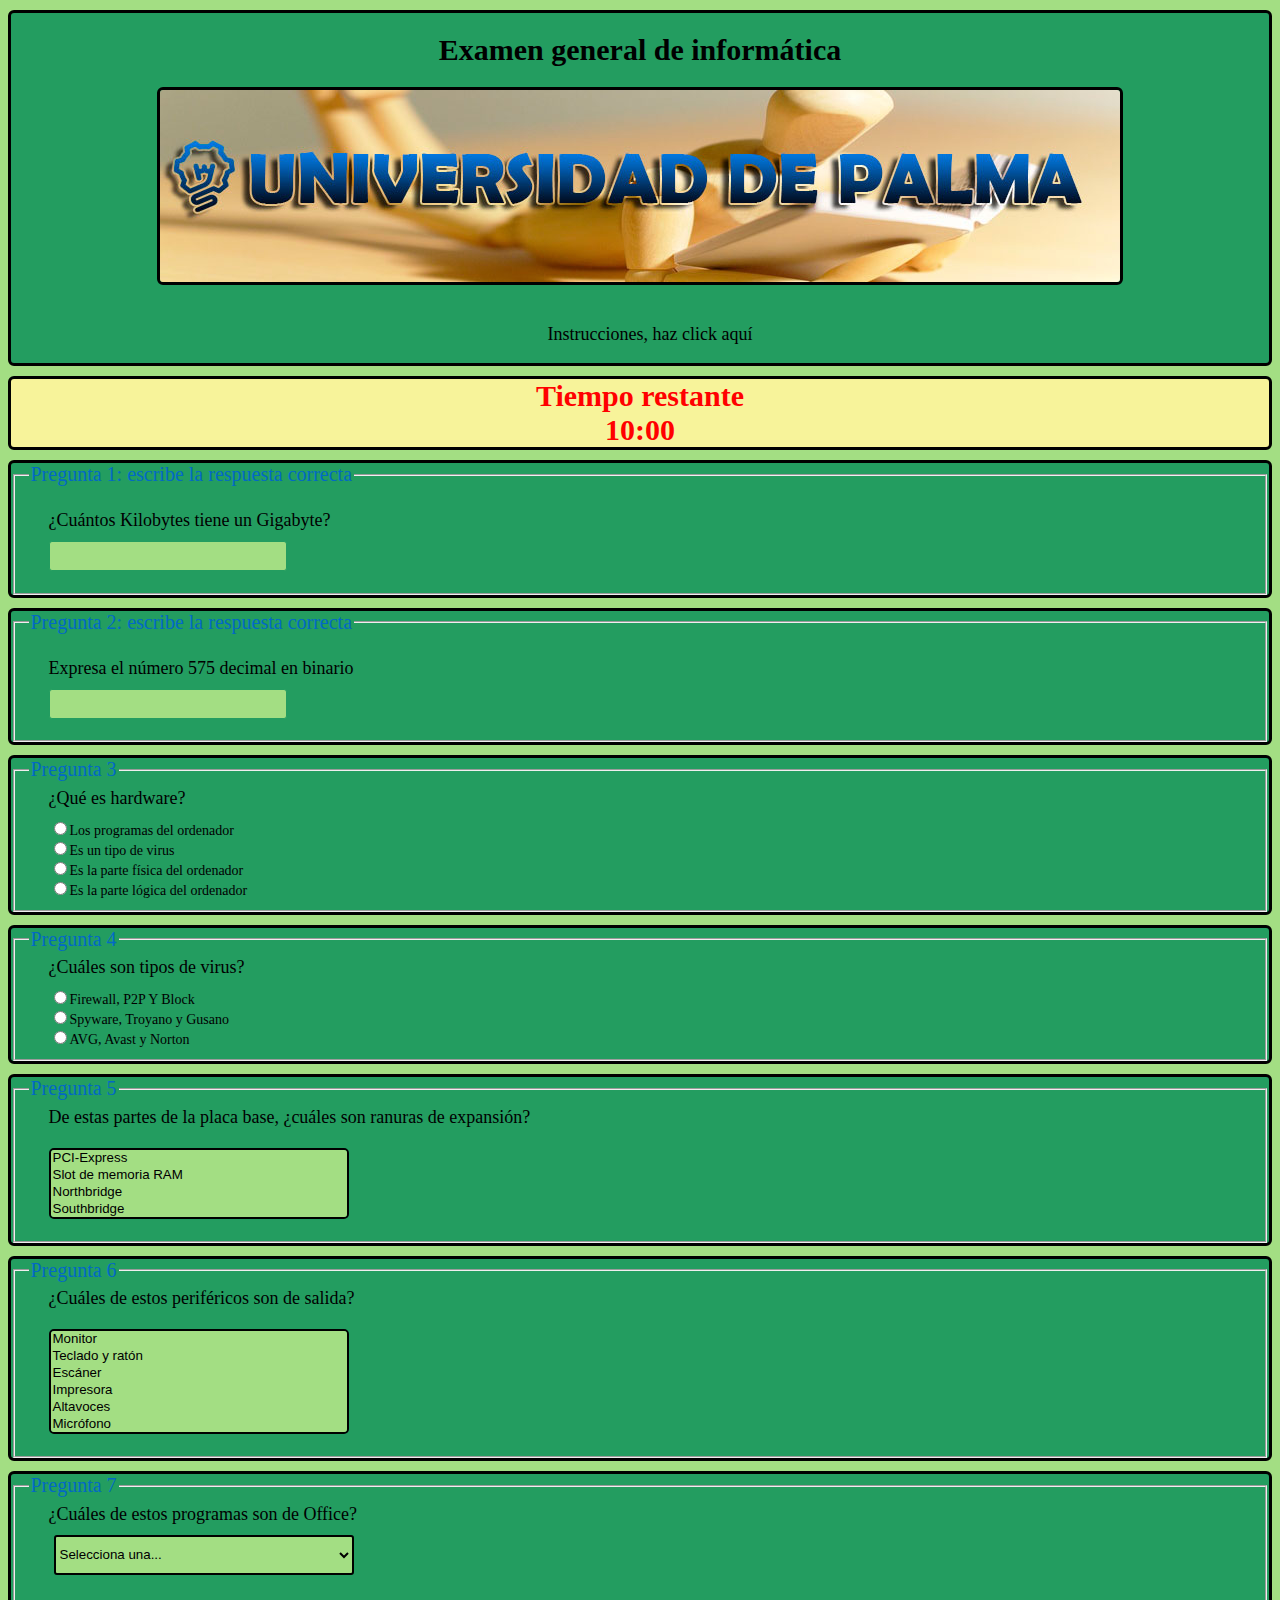
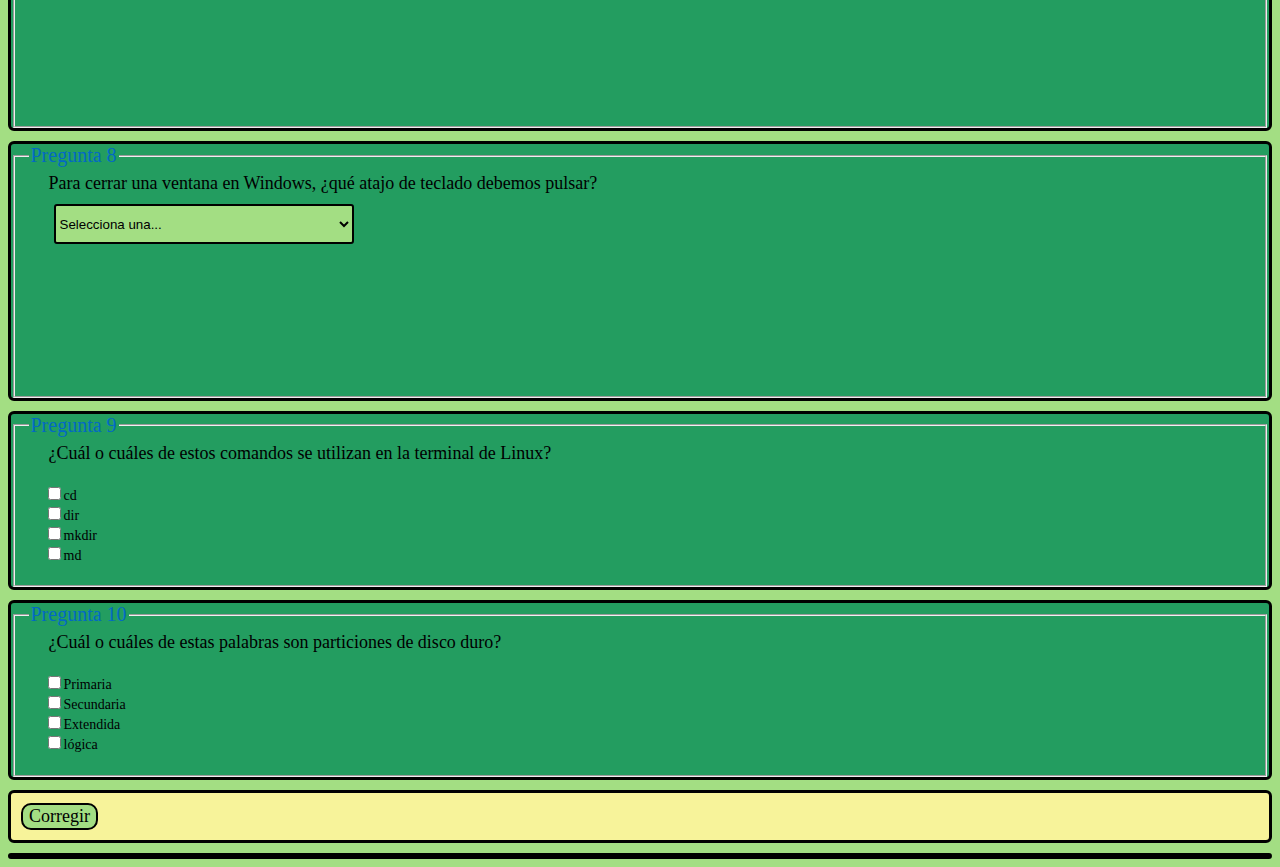
==== examen.html @ b03aeaf6 "Add files via upload" ====
<!doctype html>
<html>
<head>
	<title>Examen de informática</title>
    <link rel='stylesheet' media='screen and (min-width: 651px)' href='css/d.css'>
    <link rel='stylesheet' media='screen and (max-width: 650px)' href='css/m.css'>
	<link rel="icon" type="image/png" href="img/favicon.png" />
    <script src="js/code.js"></script>
    <meta charset="utf-8">
	<meta name="viewport" content="width=device-width, initial-scale=1.0" />
	<meta name="description" content="Examen de informática de la universidad de Palma">
</head>
<body>
	<!--Cabecera-->
	<div class="cabecera">
    	<h1>Examen general de informática</h1>
    	<img class="banner" src="img/banner.jpg" alt="Logo de la universidad de Palma"><br>
    	<div class="popupdiv">
    		<div class="popup" onclick="myFunction()"><p class="instrucciones">Instrucciones, haz click aquí</p>
			<div class="popuptexto" id="myPopup">
        	<p>En este examen se pondrán a prueba tus conocimientos generales de informática.<br>
       		   Cada pregunta respondida correctamente vale 1 punto, haciendo un total de 10 puntos.<br>
               ¡Suerte!<br>
               haz click en esta ventana para cerrarla
            </p>
        	</div>
			</div>
    	</div>
    </div>
    </div>
    <div class="temporizador">
			<label><b>Tiempo restante</b> </label>
			<br>
			<label id = "tiempo"><b>10:00</b></label>
        </div>
    		<!--Formulario del examen-->
			<div id="formulario">
				<form id="myForm">
                
			<!-- PREGUNTA 1 -->
           		<div class="preguntastext">
        		<fieldset>
                <legend class="leyenda">Pregunta 1: escribe la respuesta correcta</legend>
				<p id="pregunta1" class="pregunta"></p>
				<input type="text" name="respuesta_text1" id="respuesta_text1" class="bloquetexto">
                </fieldset>
             </div>
             
			<!-- PREGUNTA 2 -->
            <div class="preguntastext">
        		<fieldset>
                <legend class="leyenda">Pregunta 2: escribe la respuesta correcta</legend>
				<p id="pregunta2" class="pregunta"></p>
				<input type="text" name="respuesta_text2" id="respuesta_text2" class="bloquetexto">
                </fieldset>
             </div>
             
            <!-- PREGUNTA 3 -->	
            <div class="preguntastext">
            	<fieldset>
            	<legend class="leyenda">Pregunta 3</legend>
				<div id="pregunta3" class="pregunta"></div>
				<div id="radioDiv1" class="radiopcion"></div>
                </fieldset>
            </div>
			
            <!-- PREGUNTA 4 -->
            <div class="preguntastext">
            	<fieldset>
            	<legend class="leyenda">Pregunta 4</legend>
				<div id="pregunta4" class="pregunta"></div>
				<div id="radioDiv2" class="radiopcion"></div>
				</fieldset>
            </div>
            
            <!-- PREGUNTA 5 -->
			<div class="preguntastext">
            	<fieldset>
            	<legend class="leyenda">Pregunta 5</legend>
				<div id="pregunta5" class="pregunta"></div>
				<select multiple id="multiple1" class="smultiple1"  onclick="marcar(this)"></select>
                </fieldset>
            </div>
            
            <!-- PREGUNTA 6 -->
			<div class="preguntastext">
            	<fieldset>
            	<legend class="leyenda">Pregunta 6</legend>
				<div id="pregunta6" class="pregunta"></div>
				<select multiple id="multiple2" class="smultiple2" onclick="marcar(this)"></select>
                </fieldset>
            </div>
            
            <!-- PREGUNTA 7 -->
			<div class="preguntastext">
            	<fieldset>
            	<legend class="leyenda">Pregunta 7</legend>
				<div id="pregunta7" class="pregunta"></div>
				<select id="select1" class="select">
				<option selected value="-1">Selecciona una...</option>
				</select>
                </fieldset>
            </div>
            
            <!-- PREGUNTA 8 -->
			<div class="preguntastext">
            	<fieldset>
            	<legend class="leyenda">Pregunta 8</legend>
				<div id="pregunta8" class="pregunta"></div>
				<select id="select2" class="select">
				<option selected value="-1">Selecciona una...</option>
				</select>
                </fieldset>
            </div>
            
			<!-- PREGUNTA 9 -->
            <div class="preguntastext">
            	<fieldset>
            	<legend class="leyenda">Pregunta 9</legend>
                <div id="pregunta9" class="pregunta"></div>
				<div id="checkboxDiv1" class="textocheckbox"></div>
            	</fieldset>
            </div>
            
            <!-- PREGUNTA 10 -->
            <div class="preguntastext">
            	<fieldset>
            	<legend class="leyenda">Pregunta 10</legend>
				<div id="pregunta10" class="pregunta"></div>
				<div id="checkboxDiv2" class="textocheckbox"></div>
                </fieldset>
                </div>
                
            <!--Pie de página-->
			<div id="botonera" class="pie">
            <!--Botón de corrección del examen-->
				<input type='submit' id="submitButton" value='Corregir' class="boton">
			</div>
				</form>
            </div>
            <!--Corrección del examen-->
			<div id="resultados">
			</div>
			</div>
</body>
</html>
---- css/d.css ----
@charset "utf-8";

body 	{
	
		background-color:#A3DE83;
		font-family:Verdana;
		font-size:18px;
	
	}
.cabecera 	{
		background-color:#239D60;
		border-radius: 6px;
		border:solid;
		border-color:#000;
		margin-top:10px;
		}
		
h1		{
		text-align:center;
		font-family:Verdana;
		font-size:30px;
		color:#000;
		}

h2		{
		text-align:center;
		font-family:Verdana;
		font-size:24px;
		color:#000;
		}
		
.banner	{ 
		border:solid;
		display:block;
		margin:auto;
		border-radius: 6px;		
		}
.pie	{
		background-color:#F7F39A;
		border-radius: 6px;
		border:solid;
		border-color:#000;
		margin-top:10px;
		}
	
p 		{
		font-family:Verdana;
		font-size:18px;
		color:#000;
		margin-left:20px;
		}
		
/* Popup */		
.instrucciones {
		font-family:Verdana;
		font-size:18px;
		color:#000;
		}
		
.popupdiv {
		text-align:center;
		font-family:Verdana;
		}
		
/* Contenedor Popup */
.popup {
    	position: relative;
   		display: inline-block;
    	cursor: pointer;
		}

/* Popup aparece en la parte superior */
.popup .popuptexto {
    	visibility: hidden;
    	width:500px;
    	background-color:#A3DE83;
    	text-align: center;
    	border-radius: 6px;
    	position: absolute;
		margin-left:-250px;
    	z-index: 1;
    	bottom: 125%;
		}

/* Popup flecha */
.popup .popuptexto::after {
    	content: "";
    	position: absolute;
   	 	margin-left: -5px;
    	border-width: 10px;
    	border-style: solid;
    	border-color: #000 transparent transparent transparent;
	
		}

/* Muestra el popup */
.popup .mostrar {
    	visibility: visible;
    	-webkit-animation: fadeIn 1s;
    	animation: fadeIn 1s;
		border:3px solid #000;
}

/* Transparencia Popup */
@-webkit-keyframes fadeIn {
    	from {opacity: 0;} 
    	to {opacity: 1;}
}

@keyframes fadeIn {
    	from {opacity: 0;}
    	to {opacity:1 ;}
}
	
/* Estilos para el formulario */
input[type=text] {
  		border: 1px solid #239D60;
 		border-radius: 3px;
		text-align:center;
		widht:25%;
		margin-bottom:10px;
		margin-left:20px;
    	box-sizing: border-box;
		}

.select {
  		position: relative;
  		border: 2px solid #000;
  		width: 300px;
  		height:40px;
  		overflow: hidden;
  		background-color:#A3DE83;
  		margin-left:25px;
  		border-radius:3px;
  		margin-bottom:140px;
		}
.select:before {
   	 	content: '';
    	position: absolute;
    	right: 5px;
    	top: 12px;
    	width: 0;
    	height: 0;
    	border-style: solid;
    	border-width: 7px 5px 0 5px;
    	border-color: #000000 transparent transparent transparent;
    	z-index: 5;
    	pointer-events: none;
  		}
.select select {
   		padding: 5px 8px;
    	width: 130%;
    	border: none;
    	box-shadow: none;
  		background-color:#A3DE83;
    	background-image: none;
    	appearance: none;
  		}
  
.selectin {
 		position: relative;
  		border: 1px solid #ccc;
  		width: 300px;
  		overflow: hidden;
  		background-color:#A3DE83;
  		font-family:Verdana;
  		font-size:14px;
  		border-radius:3px;
		}

.checkbox {
		width: auto;
		height: auto;
		margin-left:25px;
		position: relative;
		border-radius: 3px;
		
}

.textocheckbox {
		font-size:14px;
		font-family:Verdana;
		display: inline-block;
		margin-left:15px;
		margin-top:10px;
		margin-bottom:10px;
		}

.smultiple1 {
 		border: 2px solid #fff;
		width:300px;
		height:71px;
 		border-radius: 5px;
 		background:#A3DE83;
		margin-left:20px;
		margin-top:10px;
		margin-bottom:10px;
		border-color:#000;
		}
			
.smultiple2 {
 		border: 2px solid #fff;
 		width:300px;
 		height:105px;
		border-color:#000;
 		border-radius: 5px;
 		background:#A3DE83;
 		margin-left:20px;
		margin-top:10px;
		margin-bottom:10px;
		}
		
.preguntastext {
		background-color:#239D60;
		border-radius:6px;
		border:solid;
		border-color:#000;
		margin-top:10px;
		}
		
input[type=submit] {
 		font-family:Verdana;
		font-size:18px;
		color:#000;
		border: 2px solid;
		border-color:#000;
		border-radius:10px;
		background-color:#A3DE83;
		margin-bottom:10px;
		margin-top:10px;
		margin-left:10px;
		}
	
.enviartexto {
		margin-left:25px;
		margin-bottom:10px;
		background-color:#A3DE83;
		border-bottom-color:#000;
		border-radius:3px;
		border:2px;
		border-style:solid;
		height:30px;
		}
	
.bloquetexto {
		float:left;
		margin-left:25px;
		background-color:#A3DE83;
		border-bottom-color:#000;
		border-radius:3px;
		border:2px;
		border-style:solid;
		border-top-color:#000;
		height:30px;
		font-size:18px;
		}
	
.leyenda {
		text-align:left;
		font-family:Verdana;
		font-size:20px;
		color:#0269C5;
		}
	
.radiopcion {
		text-align:left;
		font-family:Verdana;
		font-size:14px;
		color:#000;
		margin-left:20px;
		}

.pregunta {
		font-family:Verdana;
		font-size:18px;
		color:#000;
		margin-left:20px;
		margin-bottom:10px;
		}
		
.boton {
		font-family:Verdana;
		font-size:18px;
		color:#000;
		margin-left:20px;
		margin-bottom:10px;
		margin-top:10px;
		border: 2px solid;
		border-color:#000;
		border-radius:10px;
		background-color:#A3DE83;
		}

.botonreset {
		font-family:Verdana;
		font-size:18px;
		color:#000;
		margin-left:20px;
		margin-bottom:10px;
		margin-top:10px;
		border: 2px solid;
		border-color:#000;
		border-radius:10px;
		background-color:#239D60;
		}

/*Estilos para la tabla de resultados corregidos*/
		
table {
		border:none;
		margin:0 auto;
    	border-radius:10px;
		height:auto;
		width:auto;
		}

th {
	font-size:18px;
	border: 3px solid #000;
	border-radius:10px;
	background-color:#F7F39A;
		}

td {
		border: 3px solid #000;
		border-radius:10px;
		background-color:#A3DE83;
		}

td .correcta {
		border:3px solid #000;
		border-radius:10px;
		}

td .opciones_text{
		border:3px solid #000;
		border-radius:10px;
		}

.titulo {
		padding: 5px;
		}

span, .correcta {
		color:#000;
		font-family:Verdana;
		font-size:18px;
		padding-left:5px;
		padding-right:5px;
		}

#resultados {
		background-color: #239D60;
		border: 3px solid #000;
		margin-top: 10px;
		border-radius:10px;
		}

.info 	{
		background-color:#239D60;
		border-radius: 6px;
		border:solid;
		border-color:#000;
		margin-top:10px;
		text-align:center;
		margin-bottom:10px;
		}

.margininfo 	{
		margin-left:10px;
		}
/*Estilos del temporizador*/	
.temporizador {
	font-family:Verdana;
	font-size:30px;
	color:#F00;
	text-align:center;
	background-color:#F7F39A;
	border-radius:6px;
	border:solid;
	border-color:#000;
	margin-top:10px;
		}
---- css/m.css ----
@charset "utf-8";

body 	{
	
		background-color:#A3DE83;
		font-family:Verdana;
		font-size:18px;
	
	}
.general {
		height:auto;
		}
img {
	width:300px;
	}
	
.cabecera 	{
		background-color:#239D60;
		border-radius: 6px;
		border:solid;
		border-color:#000;
		margin-top:10px;
		}
		
h1		{
		text-align:center;
		font-family:Verdana;
		font-size:30px;
		color:#000;
		}

h2		{
		text-align:center;
		font-family:Verdana;
		font-size:24px;
		color:#000;
		}
		
.banner	{ 
		border:solid;
		display:block;
		margin:auto;
		border-radius: 6px;
		}
		
.pie	{
		background-color:#F7F39A;
		border-radius: 6px;
		border:solid;
		border-color:#000;
		margin-top:10px;
		}
	
p 		{
		font-family:Verdana;
		font-size:10px;
		color:#000;
		margin-left:20px;
		}
		
/* Popup */		
.instrucciones {
		font-family:Verdana;
		font-size:10px;
		color:#000;
		display:none;
		}
		
.popupdiv {
		text-align:center;
		font-family:Verdana;
		display:none;
		}
		
/* Contenedor Popup */
.popup {
    	position: relative;
   		display: inline-block;
    	cursor: pointer;
		display:none;
		}

/* Popup aparece en la parte superior */
.popup .popuptexto {
    	visibility: hidden;
    	width:200px;
    	background-color:#A3DE83;
    	text-align: center;
    	border-radius: 6px;
    	position: absolute;
		margin-left:-110px;
    	z-index: 1;
    	bottom: 125%;
		display:none;
		}

/* Popup flecha */
.popup .popuptexto::after {
    	content: "";
    	position: absolute;
   	 	margin-left: -5px;
    	border-width: 10px;
    	border-style: solid;
    	border-color: #000 transparent transparent transparent;
		display:none;
		}

/* Muestra el popup */
.popup .mostrar {
    	visibility: visible;
    	-webkit-animation: fadeIn 1s;
    	animation: fadeIn 1s;
		border:3px solid #000;
		display:none;
}

/* Transparencia Popup */
@-webkit-keyframes fadeIn {
    	from {opacity: 0;} 
    	to {opacity: 1;}
}

@keyframes fadeIn {
    	from {opacity: 0;}
    	to {opacity:1 ;}
}
	
/* Estilos para el formulario */
input[type=text] {
  		border: 1px solid #239D60;
 		border-radius: 3px;
		text-align:center;
		widht:25%;
		margin-bottom:10px;
		margin-left:20px;
    	box-sizing: border-box;
		}

.select {
  		position: relative;
  		border: 2px solid #000;
  		width: 300px;
  		height:40px;
  		overflow: hidden;
  		background-color:#A3DE83;
  		margin-left:25px;
  		border-radius:3px;
  		margin-bottom:140px;
		}
.select:before {
   	 	content: '';
    	position: absolute;
    	right: 5px;
    	top: 12px;
    	width: 0;
    	height: 0;
    	border-style: solid;
    	border-width: 7px 5px 0 5px;
    	border-color: #000000 transparent transparent transparent;
    	z-index: 5;
    	pointer-events: none;
  		}
.select select {
   		padding: 5px 8px;
    	width: 130%;
    	border: none;
    	box-shadow: none;
  		background-color:#A3DE83;
    	background-image: none;
    	appearance: none;
  		}
  
.selectin {
 		position: relative;
  		border: 1px solid #ccc;
  		width: 300px;
  		overflow: hidden;
  		background-color:#A3DE83;
  		font-family:Verdana;
  		font-size:14px;
  		border-radius:3px;
		}

.checkbox {
		width: auto;
		height: auto;
		margin-left:25px;
		position: relative;
		border-radius: 3px;
		
}

.textocheckbox {
		font-size:14px;
		font-family:Verdana;
		display: inline-block;
		margin-left:15px;
		margin-top:10px;
		margin-bottom:10px;
		}

.smultiple1 {
 		border: 2px solid #fff;
		width:300px;
		height:71px;
 		border-radius: 5px;
 		background:#A3DE83;
		margin-left:20px;
		margin-top:10px;
		margin-bottom:10px;
		border-color:#000;
		}
			
.smultiple2 {
 		border: 2px solid #fff;
 		width:300px;
 		height:105px;
		border-color:#000;
 		border-radius: 5px;
 		background:#A3DE83;
 		margin-left:20px;
		margin-top:10px;
		margin-bottom:10px;
		}
		
.preguntastext {
		background-color:#239D60;
		border-radius:6px;
		border:solid;
		border-color:#000;
		margin-top:10px;
		}
		
input[type=submit] {
 		font-family:Verdana;
		font-size:18px;
		color:#000;
		border: 2px solid;
		border-color:#000;
		border-radius:10px;
		background-color:#A3DE83;
		margin-bottom:10px;
		margin-top:10px;
		margin-left:10px;
		}
	
.enviartexto {
		margin-left:25px;
		margin-bottom:10px;
		background-color:#A3DE83;
		border-bottom-color:#000;
		border-radius:3px;
		border:2px;
		border-style:solid;
		height:30px;
		}
	
.bloquetexto {
		float:left;
		margin-left:25px;
		background-color:#A3DE83;
		border-bottom-color:#000;
		border-radius:3px;
		border:2px;
		border-style:solid;
		border-top-color:#000;
		height:30px;
		font-size:18px;
		}
	
.leyenda {
		text-align:left;
		font-family:Verdana;
		font-size:20px;
		color:#0269C5;
		}
	
.radiopcion {
		text-align:left;
		font-family:Verdana;
		font-size:14px;
		color:#000;
		margin-left:20px;
		}

.pregunta {
		font-family:Verdana;
		font-size:18px;
		color:#000;
		margin-left:20px;
		margin-bottom:10px;
		}
		
.boton {
		font-family:Verdana;
		font-size:18px;
		color:#000;
		margin-left:20px;
		margin-bottom:10px;
		margin-top:10px;
		border: 2px solid;
		border-color:#000;
		border-radius:10px;
		background-color:#A3DE83;
		}

.botonreset {
		font-family:Verdana;
		font-size:18px;
		color:#000;
		margin-left:20px;
		margin-bottom:10px;
		margin-top:10px;
		border: 2px solid;
		border-color:#000;
		border-radius:10px;
		background-color:#239D60;
		}

/*Estilos para la tabla de resultados corregidos*/
		
table {
		border:none;
		margin:0 auto;
    	border-radius:10px;
		height:auto;
		width:100px;
		}

th {
	font-size:18px;
	border: 3px solid #000;
	border-radius:10px;
	background-color:#F7F39A;
		}

td {
		border: 3px solid #000;
		border-radius:10px;
		background-color:#A3DE83;
		}

td .correcta {
		border:3px solid #000;
		border-radius:10px;
		}

td .opciones_text{
		border:3px solid #000;
		border-radius:10px;
		}

.titulo {
		padding: 5px;
		}

span, .correcta {
		color:#000;
		font-family:Verdana;
		font-size:18px;
		padding-left:5px;
		padding-right:5px;
		}

#resultados {
		background-color: #239D60;
		border: 3px solid #000;
		margin-top: 10px;
		border-radius:10px;
		}

.info 	{
		background-color:#239D60;
		border-radius: 6px;
		border:solid;
		border-color:#000;
		margin-top:10px;
		text-align:center;
		margin-bottom:10px;
		}

.margininfo 	{
		margin-left:10px;
		}
/*Estilos del temporizador*/	
.temporizador {
	font-family:Verdana;
	font-size:30px;
	color:#F00;
	text-align:center;
	background-color:#F7F39A;
	border-radius:6px;
	border:solid;
	border-color:#000;
	margin-top:10px;
		}
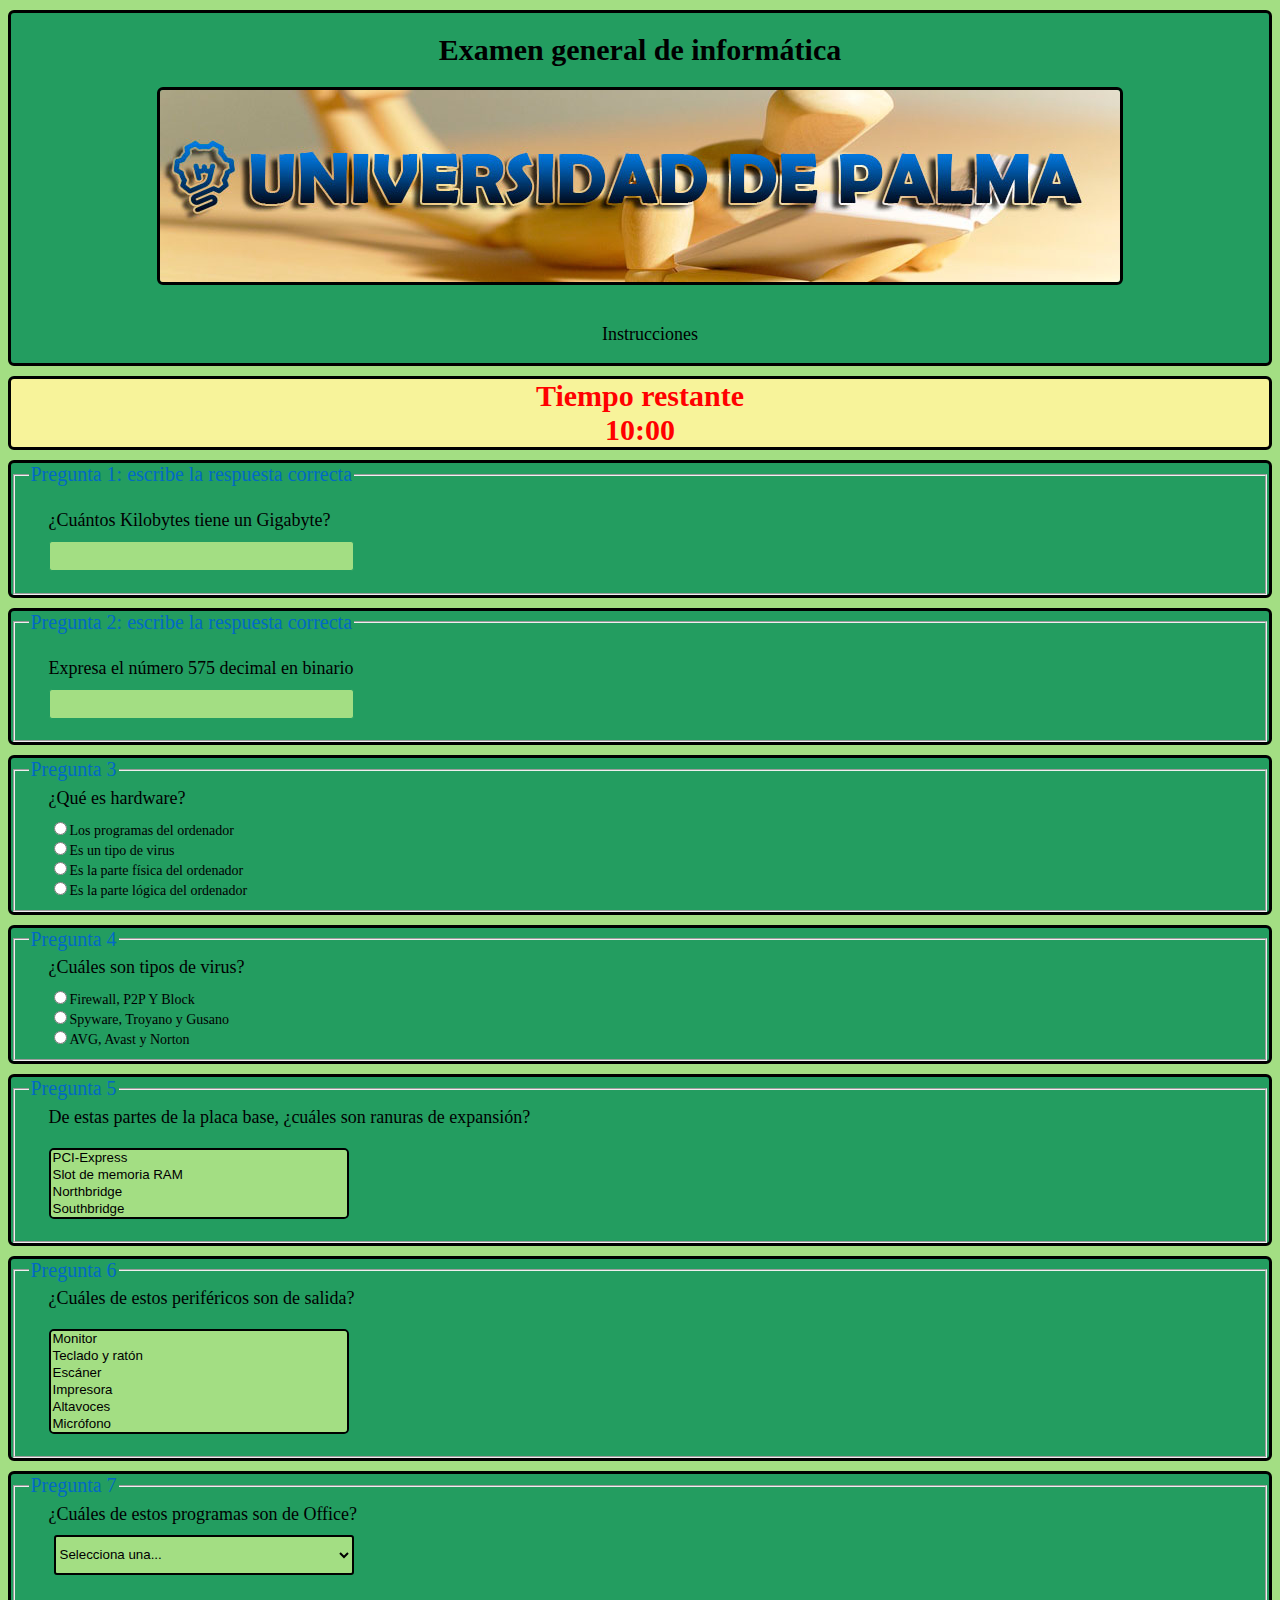
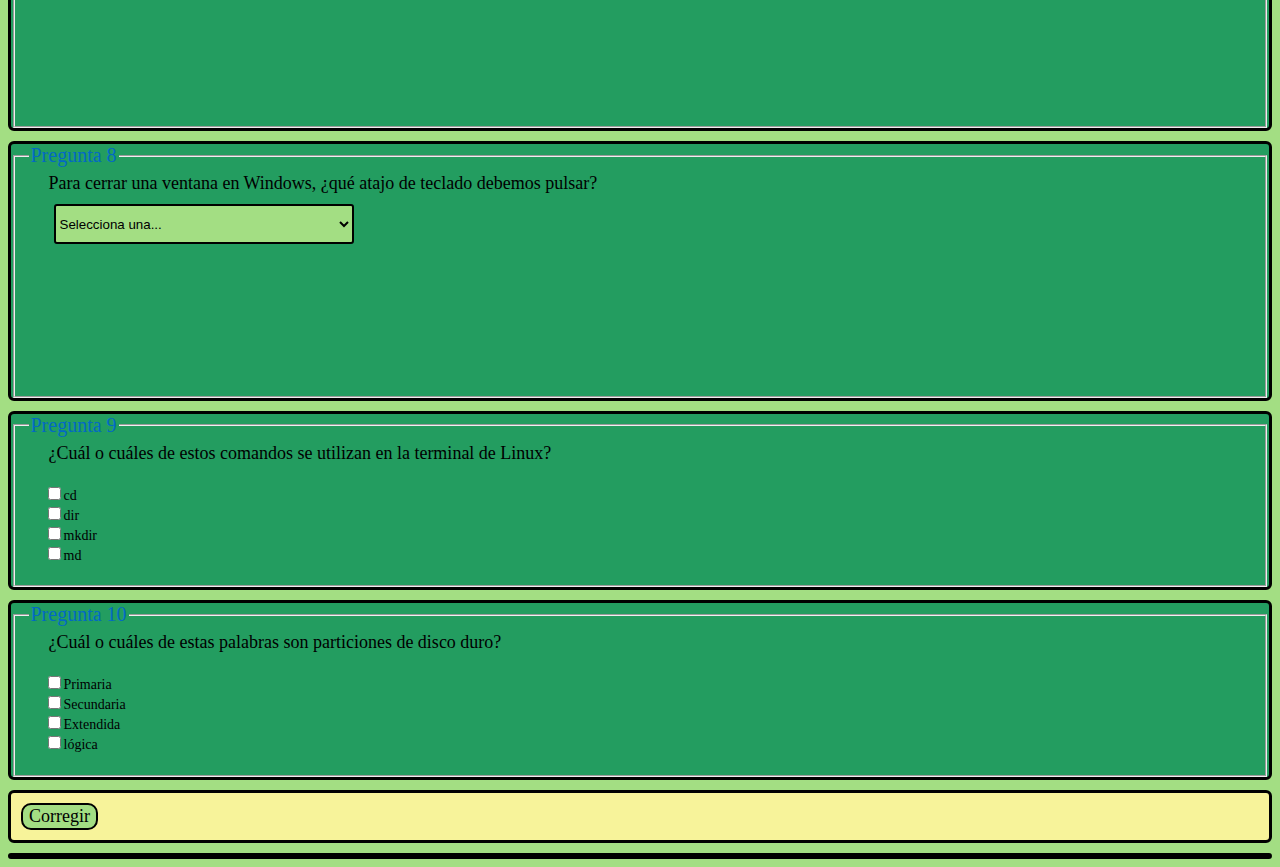
==== commit 92cde075: "Update examen.html" ====
--- a/examen.html
+++ b/examen.html
@@ -16,7 +16,7 @@
     	<h1>Examen general de informática</h1>
     	<img class="banner" src="img/banner.jpg" alt="Logo de la universidad de Palma"><br>
     	<div class="popupdiv">
-    		<div class="popup" onclick="myFunction()"><p class="instrucciones">Instrucciones, haz click aquí</p>
+    		<div class="popup" onclick="myFunction()"><p class="instrucciones">Instrucciones</p>
 			<div class="popuptexto" id="myPopup">
         	<p>En este examen se pondrán a prueba tus conocimientos generales de informática.<br>
        		   Cada pregunta respondida correctamente vale 1 punto, haciendo un total de 10 puntos.<br>
@@ -26,7 +26,6 @@
         	</div>
 			</div>
     	</div>
-    </div>
     </div>
     <div class="temporizador">
 			<label><b>Tiempo restante</b> </label>
@@ -141,6 +140,5 @@
             <!--Corrección del examen-->
 			<div id="resultados">
 			</div>
-			</div>
 </body>
-</html>+</html>
--- a/css/d.css
+++ b/css/d.css
@@ -64,63 +64,50 @@
 		
 /* Contenedor Popup */
 .popup {
-    	position: relative;
+    		position: relative;
    		display: inline-block;
-    	cursor: pointer;
+    		cursor: pointer;
 		}
 
 /* Popup aparece en la parte superior */
 .popup .popuptexto {
-    	visibility: hidden;
-    	width:500px;
-    	background-color:#A3DE83;
-    	text-align: center;
-    	border-radius: 6px;
-    	position: absolute;
+    		visibility: hidden;
+    		width:500px;
+    		background-color:#A3DE83;
+    		text-align: center;
+    		border-radius: 6px;
+    		position: absolute;
 		margin-left:-250px;
-    	z-index: 1;
-    	bottom: 125%;
+    		z-index: 1;
+    		bottom: 125%;
 		}
 
 /* Popup flecha */
 .popup .popuptexto::after {
-    	content: "";
-    	position: absolute;
+    		content: "";
+    		position: absolute;
    	 	margin-left: -5px;
-    	border-width: 10px;
-    	border-style: solid;
-    	border-color: #000 transparent transparent transparent;
+    		border-width: 10px;
+    		border-style: solid;
+    		border-color: #000 transparent transparent transparent;
 	
 		}
 
 /* Muestra el popup */
 .popup .mostrar {
-    	visibility: visible;
-    	-webkit-animation: fadeIn 1s;
-    	animation: fadeIn 1s;
+    		visibility: visible;
 		border:3px solid #000;
 }
 
-/* Transparencia Popup */
-@-webkit-keyframes fadeIn {
-    	from {opacity: 0;} 
-    	to {opacity: 1;}
-}
-
-@keyframes fadeIn {
-    	from {opacity: 0;}
-    	to {opacity:1 ;}
-}
-	
 /* Estilos para el formulario */
 input[type=text] {
   		border: 1px solid #239D60;
  		border-radius: 3px;
 		text-align:center;
-		widht:25%;
-		margin-bottom:10px;
-		margin-left:20px;
-    	box-sizing: border-box;
+		width:25%;
+		margin-bottom:10px;
+		margin-left:20px;
+    		box-sizing: border-box;
 		}
 
 .select {
@@ -136,25 +123,25 @@
 		}
 .select:before {
    	 	content: '';
-    	position: absolute;
-    	right: 5px;
-    	top: 12px;
-    	width: 0;
-    	height: 0;
-    	border-style: solid;
-    	border-width: 7px 5px 0 5px;
-    	border-color: #000000 transparent transparent transparent;
-    	z-index: 5;
-    	pointer-events: none;
+    		position: absolute;
+    		right: 5px;
+    		top: 12px;
+    		width: 0;
+    		height: 0;
+    		border-style: solid;
+    		border-width: 7px 5px 0 5px;
+    		border-color: #000000 transparent transparent transparent;
+    		z-index: 5;
+    		pointer-events: none;
   		}
 .select select {
    		padding: 5px 8px;
-    	width: 130%;
-    	border: none;
-    	box-shadow: none;
+    		width: 130%;
+    		border: none;
+    		box-shadow: none;
   		background-color:#A3DE83;
-    	background-image: none;
-    	appearance: none;
+    		background-image: none;
+    		appearance: none;
   		}
   
 .selectin {
@@ -309,16 +296,16 @@
 table {
 		border:none;
 		margin:0 auto;
-    	border-radius:10px;
+    		border-radius:10px;
 		height:auto;
 		width:auto;
 		}
 
 th {
-	font-size:18px;
-	border: 3px solid #000;
-	border-radius:10px;
-	background-color:#F7F39A;
+		font-size:18px;
+		border: 3px solid #000;
+		border-radius:10px;
+		background-color:#F7F39A;
 		}
 
 td {
@@ -371,13 +358,13 @@
 		}
 /*Estilos del temporizador*/	
 .temporizador {
-	font-family:Verdana;
-	font-size:30px;
-	color:#F00;
-	text-align:center;
-	background-color:#F7F39A;
-	border-radius:6px;
-	border:solid;
-	border-color:#000;
-	margin-top:10px;
-		}
+		font-family:Verdana;
+		font-size:30px;
+		color:#F00;
+		text-align:center;
+		background-color:#F7F39A;
+		border-radius:6px;
+		border:solid;
+		border-color:#000;
+		margin-top:10px;
+		}
--- a/css/m.css
+++ b/css/m.css
@@ -11,7 +11,7 @@
 		height:auto;
 		}
 img {
-	width:300px;
+		width:300px;
 	}
 	
 .cabecera 	{
@@ -58,82 +58,14 @@
 		margin-left:20px;
 		}
 		
-/* Popup */		
-.instrucciones {
-		font-family:Verdana;
-		font-size:10px;
-		color:#000;
-		display:none;
-		}
-		
-.popupdiv {
-		text-align:center;
-		font-family:Verdana;
-		display:none;
-		}
-		
-/* Contenedor Popup */
-.popup {
-    	position: relative;
-   		display: inline-block;
-    	cursor: pointer;
-		display:none;
-		}
-
-/* Popup aparece en la parte superior */
-.popup .popuptexto {
-    	visibility: hidden;
-    	width:200px;
-    	background-color:#A3DE83;
-    	text-align: center;
-    	border-radius: 6px;
-    	position: absolute;
-		margin-left:-110px;
-    	z-index: 1;
-    	bottom: 125%;
-		display:none;
-		}
-
-/* Popup flecha */
-.popup .popuptexto::after {
-    	content: "";
-    	position: absolute;
-   	 	margin-left: -5px;
-    	border-width: 10px;
-    	border-style: solid;
-    	border-color: #000 transparent transparent transparent;
-		display:none;
-		}
-
-/* Muestra el popup */
-.popup .mostrar {
-    	visibility: visible;
-    	-webkit-animation: fadeIn 1s;
-    	animation: fadeIn 1s;
-		border:3px solid #000;
-		display:none;
-}
-
-/* Transparencia Popup */
-@-webkit-keyframes fadeIn {
-    	from {opacity: 0;} 
-    	to {opacity: 1;}
-}
-
-@keyframes fadeIn {
-    	from {opacity: 0;}
-    	to {opacity:1 ;}
-}
-	
 /* Estilos para el formulario */
 input[type=text] {
   		border: 1px solid #239D60;
  		border-radius: 3px;
 		text-align:center;
-		widht:25%;
-		margin-bottom:10px;
-		margin-left:20px;
-    	box-sizing: border-box;
+		margin-bottom:10px;
+		margin-left:20px;
+    		box-sizing: border-box;
 		}
 
 .select {
@@ -149,25 +81,25 @@
 		}
 .select:before {
    	 	content: '';
-    	position: absolute;
-    	right: 5px;
-    	top: 12px;
-    	width: 0;
-    	height: 0;
-    	border-style: solid;
-    	border-width: 7px 5px 0 5px;
-    	border-color: #000000 transparent transparent transparent;
-    	z-index: 5;
-    	pointer-events: none;
+    		position: absolute;
+    		right: 5px;
+    		top: 12px;
+    		width: 0;
+    		height: 0;
+    		border-style: solid;
+    		border-width: 7px 5px 0 5px;
+    		border-color: #000000 transparent transparent transparent;
+    		z-index: 5;
+    		pointer-events: none;
   		}
 .select select {
    		padding: 5px 8px;
-    	width: 130%;
-    	border: none;
-    	box-shadow: none;
+    		width: 130%;
+    		border: none;
+    		box-shadow: none;
   		background-color:#A3DE83;
-    	background-image: none;
-    	appearance: none;
+    		background-image: none;
+    		appearance: none;
   		}
   
 .selectin {
@@ -322,16 +254,16 @@
 table {
 		border:none;
 		margin:0 auto;
-    	border-radius:10px;
+    		border-radius:10px;
 		height:auto;
 		width:100px;
 		}
 
 th {
-	font-size:18px;
-	border: 3px solid #000;
-	border-radius:10px;
-	background-color:#F7F39A;
+		font-size:18px;
+		border: 3px solid #000;
+		border-radius:10px;
+		background-color:#F7F39A;
 		}
 
 td {
@@ -382,15 +314,16 @@
 .margininfo 	{
 		margin-left:10px;
 		}
+
 /*Estilos del temporizador*/	
 .temporizador {
-	font-family:Verdana;
-	font-size:30px;
-	color:#F00;
-	text-align:center;
-	background-color:#F7F39A;
-	border-radius:6px;
-	border:solid;
-	border-color:#000;
-	margin-top:10px;
-		}
+		font-family:Verdana;
+		font-size:30px;
+		color:#F00;
+		text-align:center;
+		background-color:#F7F39A;
+		border-radius:6px;
+		border:solid;
+		border-color:#000;
+		margin-top:10px;
+		}
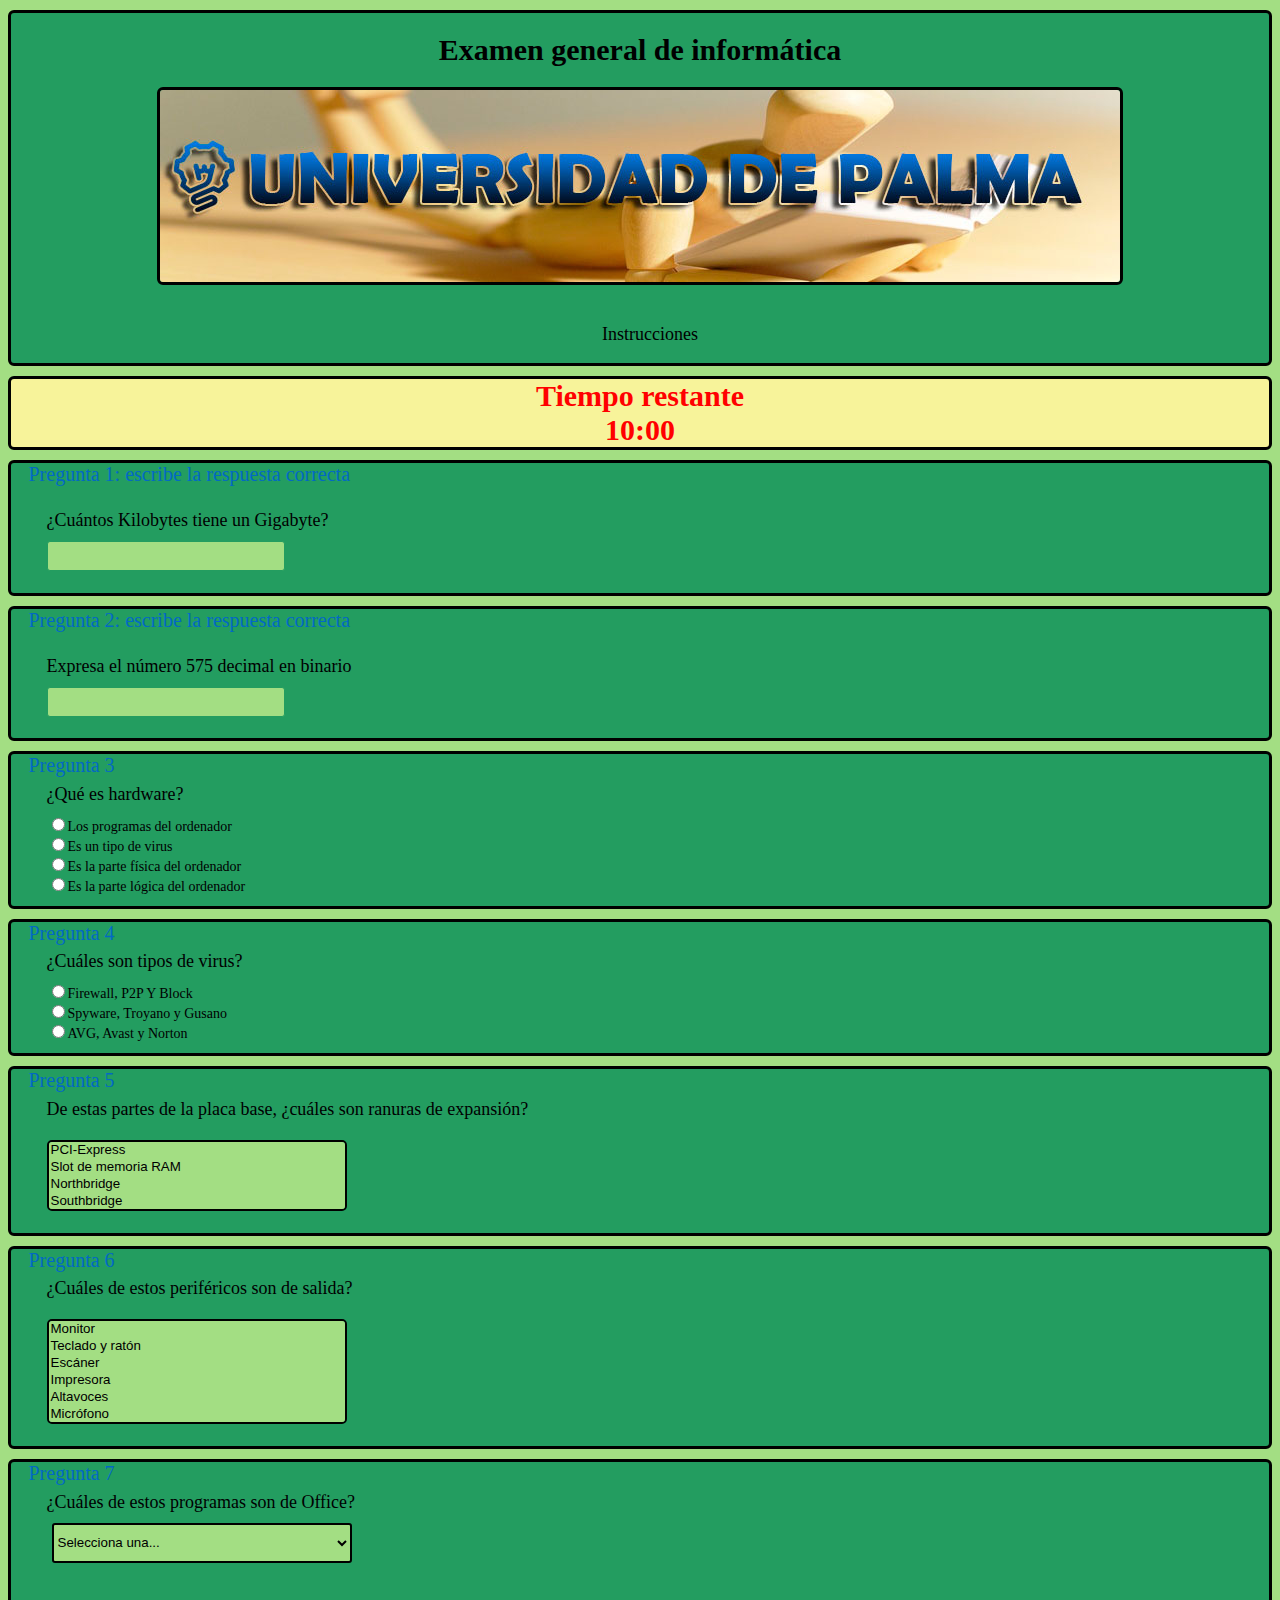
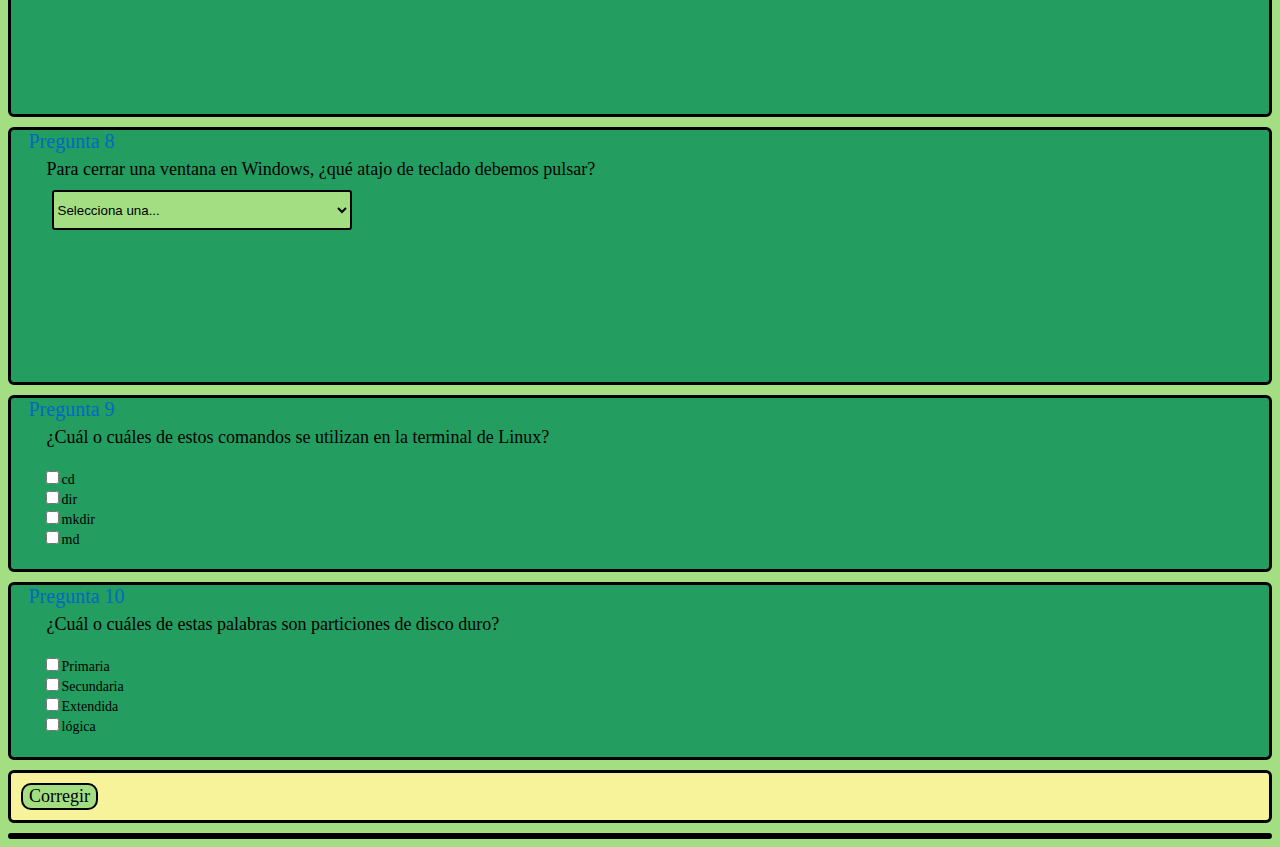
==== commit 7e12cf1d: "Update examen.html" ====
--- a/examen.html
+++ b/examen.html
@@ -2,11 +2,11 @@
 <html>
 <head>
 	<title>Examen de informática</title>
-    <link rel='stylesheet' media='screen and (min-width: 651px)' href='css/d.css'>
-    <link rel='stylesheet' media='screen and (max-width: 650px)' href='css/m.css'>
+    	<link rel='stylesheet' media='screen and (min-width: 651px)' href='css/d.css'>
+    	<link rel='stylesheet' media='screen and (max-width: 650px)' href='css/m.css'>
 	<link rel="icon" type="image/png" href="img/favicon.png" />
-    <script src="js/code.js"></script>
-    <meta charset="utf-8">
+   	 <script src="js/code.js"></script>
+    	<meta charset="utf-8">
 	<meta name="viewport" content="width=device-width, initial-scale=1.0" />
 	<meta name="description" content="Examen de informática de la universidad de Palma">
 </head>
@@ -21,7 +21,6 @@
         	<p>En este examen se pondrán a prueba tus conocimientos generales de informática.<br>
        		   Cada pregunta respondida correctamente vale 1 punto, haciendo un total de 10 puntos.<br>
                ¡Suerte!<br>
-               haz click en esta ventana para cerrarla
             </p>
         	</div>
 			</div>
--- a/css/d.css
+++ b/css/d.css
@@ -64,50 +64,64 @@
 		
 /* Contenedor Popup */
 .popup {
-    		position: relative;
+    	position: relative;
    		display: inline-block;
-    		cursor: pointer;
+    	cursor: pointer;
 		}
 
 /* Popup aparece en la parte superior */
 .popup .popuptexto {
-    		visibility: hidden;
-    		width:500px;
-    		background-color:#A3DE83;
-    		text-align: center;
-    		border-radius: 6px;
-    		position: absolute;
-		margin-left:-250px;
-    		z-index: 1;
-    		bottom: 125%;
+    	visibility: hidden;
+    	width:500px;
+    	background-color:#A3DE83;
+    	text-align: center;
+    	border-radius: 6px;
+    	position: absolute;
+		margin-left:-100px;
+    	z-index: 1;
+    	bottom: 125%;
 		}
 
 /* Popup flecha */
 .popup .popuptexto::after {
-    		content: "";
-    		position: absolute;
+    	content: "";
+    	position: absolute;
    	 	margin-left: -5px;
-    		border-width: 10px;
-    		border-style: solid;
-    		border-color: #000 transparent transparent transparent;
+    	border-width: 10px;
+    	border-style: solid;
+    	border-color: #000 transparent transparent transparent;
 	
 		}
 
 /* Muestra el popup */
 .popup .mostrar {
-    		visibility: visible;
+    	visibility: visible;
 		border:3px solid #000;
 }
 
+/* Transparencia Popup */
+@-webkit-keyframes fadeIn {
+    	from {opacity: 0;} 
+    	to {opacity: 1;}
+}
+
+@keyframes fadeIn {
+    	from {opacity: 0;}
+    	to {opacity:1 ;}
+}
+	
 /* Estilos para el formulario */
+fieldset {
+		border: none;
+		}
+		
 input[type=text] {
   		border: 1px solid #239D60;
  		border-radius: 3px;
 		text-align:center;
-		width:25%;
-		margin-bottom:10px;
-		margin-left:20px;
-    		box-sizing: border-box;
+		margin-bottom:10px;
+		margin-left:20px;
+    	box-sizing: border-box;
 		}
 
 .select {
@@ -123,25 +137,25 @@
 		}
 .select:before {
    	 	content: '';
-    		position: absolute;
-    		right: 5px;
-    		top: 12px;
-    		width: 0;
-    		height: 0;
-    		border-style: solid;
-    		border-width: 7px 5px 0 5px;
-    		border-color: #000000 transparent transparent transparent;
-    		z-index: 5;
-    		pointer-events: none;
+    	position: absolute;
+    	right: 5px;
+    	top: 12px;
+    	width: 0;
+    	height: 0;
+    	border-style: solid;
+    	border-width: 7px 5px 0 5px;
+    	border-color: #000000 transparent transparent transparent;
+    	z-index: 5;
+    	pointer-events: none;
   		}
 .select select {
    		padding: 5px 8px;
-    		width: 130%;
-    		border: none;
-    		box-shadow: none;
+    	width: 130%;
+    	border: none;
+    	box-shadow: none;
   		background-color:#A3DE83;
-    		background-image: none;
-    		appearance: none;
+    	background-image: none;
+    	appearance: none;
   		}
   
 .selectin {
@@ -296,16 +310,16 @@
 table {
 		border:none;
 		margin:0 auto;
-    		border-radius:10px;
+    	border-radius:10px;
 		height:auto;
 		width:auto;
 		}
 
 th {
-		font-size:18px;
-		border: 3px solid #000;
-		border-radius:10px;
-		background-color:#F7F39A;
+	font-size:18px;
+	border: 3px solid #000;
+	border-radius:10px;
+	background-color:#F7F39A;
 		}
 
 td {
@@ -356,15 +370,16 @@
 .margininfo 	{
 		margin-left:10px;
 		}
+		
 /*Estilos del temporizador*/	
 .temporizador {
-		font-family:Verdana;
-		font-size:30px;
-		color:#F00;
-		text-align:center;
-		background-color:#F7F39A;
-		border-radius:6px;
-		border:solid;
-		border-color:#000;
-		margin-top:10px;
-		}
+	font-family:Verdana;
+	font-size:30px;
+	color:#F00;
+	text-align:center;
+	background-color:#F7F39A;
+	border-radius:6px;
+	border:solid;
+	border-color:#000;
+	margin-top:10px;
+		}
--- a/css/m.css
+++ b/css/m.css
@@ -11,7 +11,7 @@
 		height:auto;
 		}
 img {
-		width:300px;
+	width:300px;
 	}
 	
 .cabecera 	{
@@ -59,13 +59,18 @@
 		}
 		
 /* Estilos para el formulario */
+fieldset {
+		border: none;
+		}
+
 input[type=text] {
   		border: 1px solid #239D60;
  		border-radius: 3px;
 		text-align:center;
-		margin-bottom:10px;
-		margin-left:20px;
-    		box-sizing: border-box;
+		widht:25%;
+		margin-bottom:10px;
+		margin-left:20px;
+    	box-sizing: border-box;
 		}
 
 .select {
@@ -81,25 +86,25 @@
 		}
 .select:before {
    	 	content: '';
-    		position: absolute;
-    		right: 5px;
-    		top: 12px;
-    		width: 0;
-    		height: 0;
-    		border-style: solid;
-    		border-width: 7px 5px 0 5px;
-    		border-color: #000000 transparent transparent transparent;
-    		z-index: 5;
-    		pointer-events: none;
+    	position: absolute;
+    	right: 5px;
+    	top: 12px;
+    	width: 0;
+    	height: 0;
+    	border-style: solid;
+    	border-width: 7px 5px 0 5px;
+    	border-color: #000000 transparent transparent transparent;
+    	z-index: 5;
+    	pointer-events: none;
   		}
 .select select {
    		padding: 5px 8px;
-    		width: 130%;
-    		border: none;
-    		box-shadow: none;
+    	width: 130%;
+    	border: none;
+    	box-shadow: none;
   		background-color:#A3DE83;
-    		background-image: none;
-    		appearance: none;
+    	background-image: none;
+    	appearance: none;
   		}
   
 .selectin {
@@ -254,16 +259,16 @@
 table {
 		border:none;
 		margin:0 auto;
-    		border-radius:10px;
+    	border-radius:10px;
 		height:auto;
 		width:100px;
 		}
 
 th {
-		font-size:18px;
-		border: 3px solid #000;
-		border-radius:10px;
-		background-color:#F7F39A;
+	font-size:18px;
+	border: 3px solid #000;
+	border-radius:10px;
+	background-color:#F7F39A;
 		}
 
 td {
@@ -314,16 +319,15 @@
 .margininfo 	{
 		margin-left:10px;
 		}
-
 /*Estilos del temporizador*/	
 .temporizador {
-		font-family:Verdana;
-		font-size:30px;
-		color:#F00;
-		text-align:center;
-		background-color:#F7F39A;
-		border-radius:6px;
-		border:solid;
-		border-color:#000;
-		margin-top:10px;
-		}
+	font-family:Verdana;
+	font-size:30px;
+	color:#F00;
+	text-align:center;
+	background-color:#F7F39A;
+	border-radius:6px;
+	border:solid;
+	border-color:#000;
+	margin-top:10px;
+		}
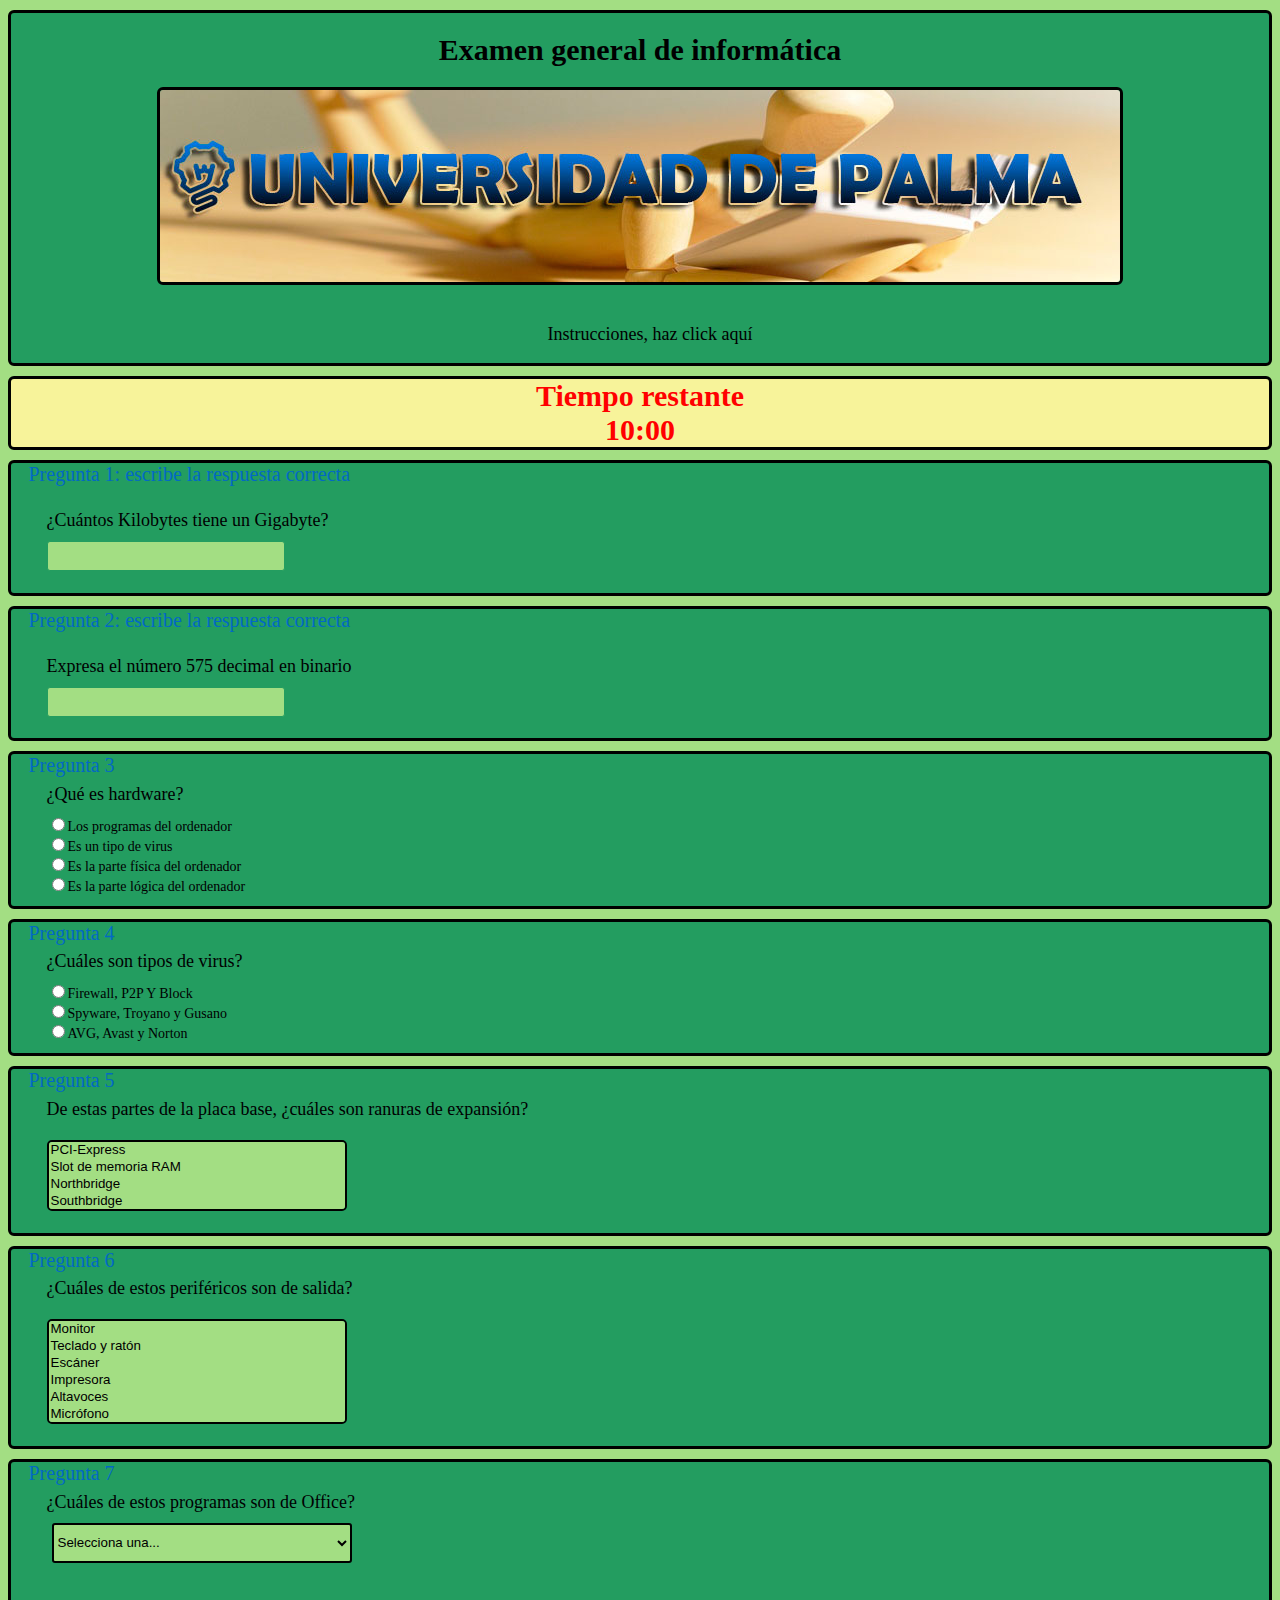
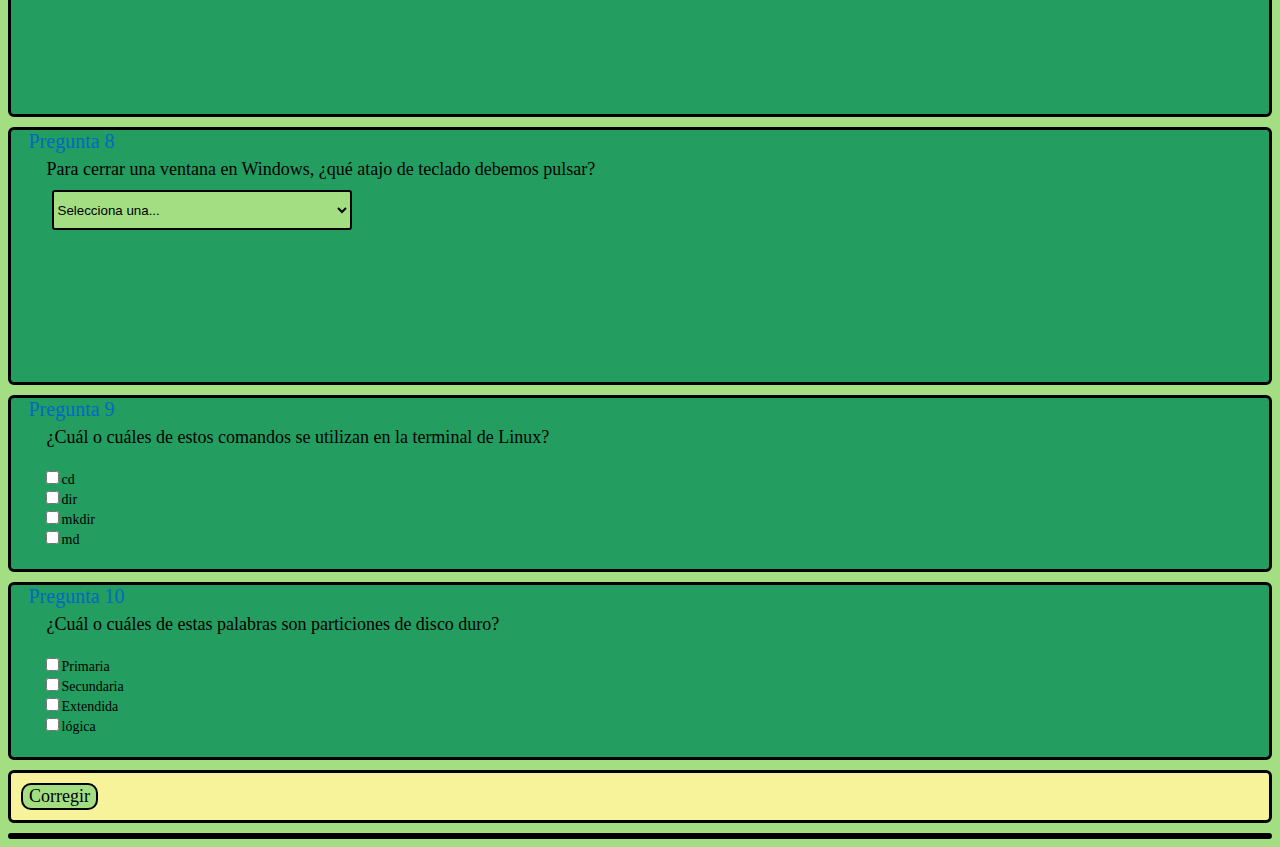
==== commit 63a6e8c8: "Update examen.html" ====
--- a/examen.html
+++ b/examen.html
@@ -2,11 +2,11 @@
 <html>
 <head>
 	<title>Examen de informática</title>
-    	<link rel='stylesheet' media='screen and (min-width: 651px)' href='css/d.css'>
-    	<link rel='stylesheet' media='screen and (max-width: 650px)' href='css/m.css'>
+   	<link rel='stylesheet' media='screen and (min-width: 1014px)' href='css/d.css'>
+    	<link rel='stylesheet' media='screen and (max-width: 1013px)' href='css/m.css'>
 	<link rel="icon" type="image/png" href="img/favicon.png" />
-   	 <script src="js/code.js"></script>
-    	<meta charset="utf-8">
+   	<script src="js/code.js"></script>
+   	<meta charset="utf-8">
 	<meta name="viewport" content="width=device-width, initial-scale=1.0" />
 	<meta name="description" content="Examen de informática de la universidad de Palma">
 </head>
@@ -16,11 +16,12 @@
     	<h1>Examen general de informática</h1>
     	<img class="banner" src="img/banner.jpg" alt="Logo de la universidad de Palma"><br>
     	<div class="popupdiv">
-    		<div class="popup" onclick="myFunction()"><p class="instrucciones">Instrucciones</p>
+    		<div class="popup" onclick="myFunction()"><p class="instrucciones">Instrucciones, haz click aquí</p>
 			<div class="popuptexto" id="myPopup">
         	<p>En este examen se pondrán a prueba tus conocimientos generales de informática.<br>
        		   Cada pregunta respondida correctamente vale 1 punto, haciendo un total de 10 puntos.<br>
                ¡Suerte!<br>
+               haz click en esta ventana para cerrarla
             </p>
         	</div>
 			</div>
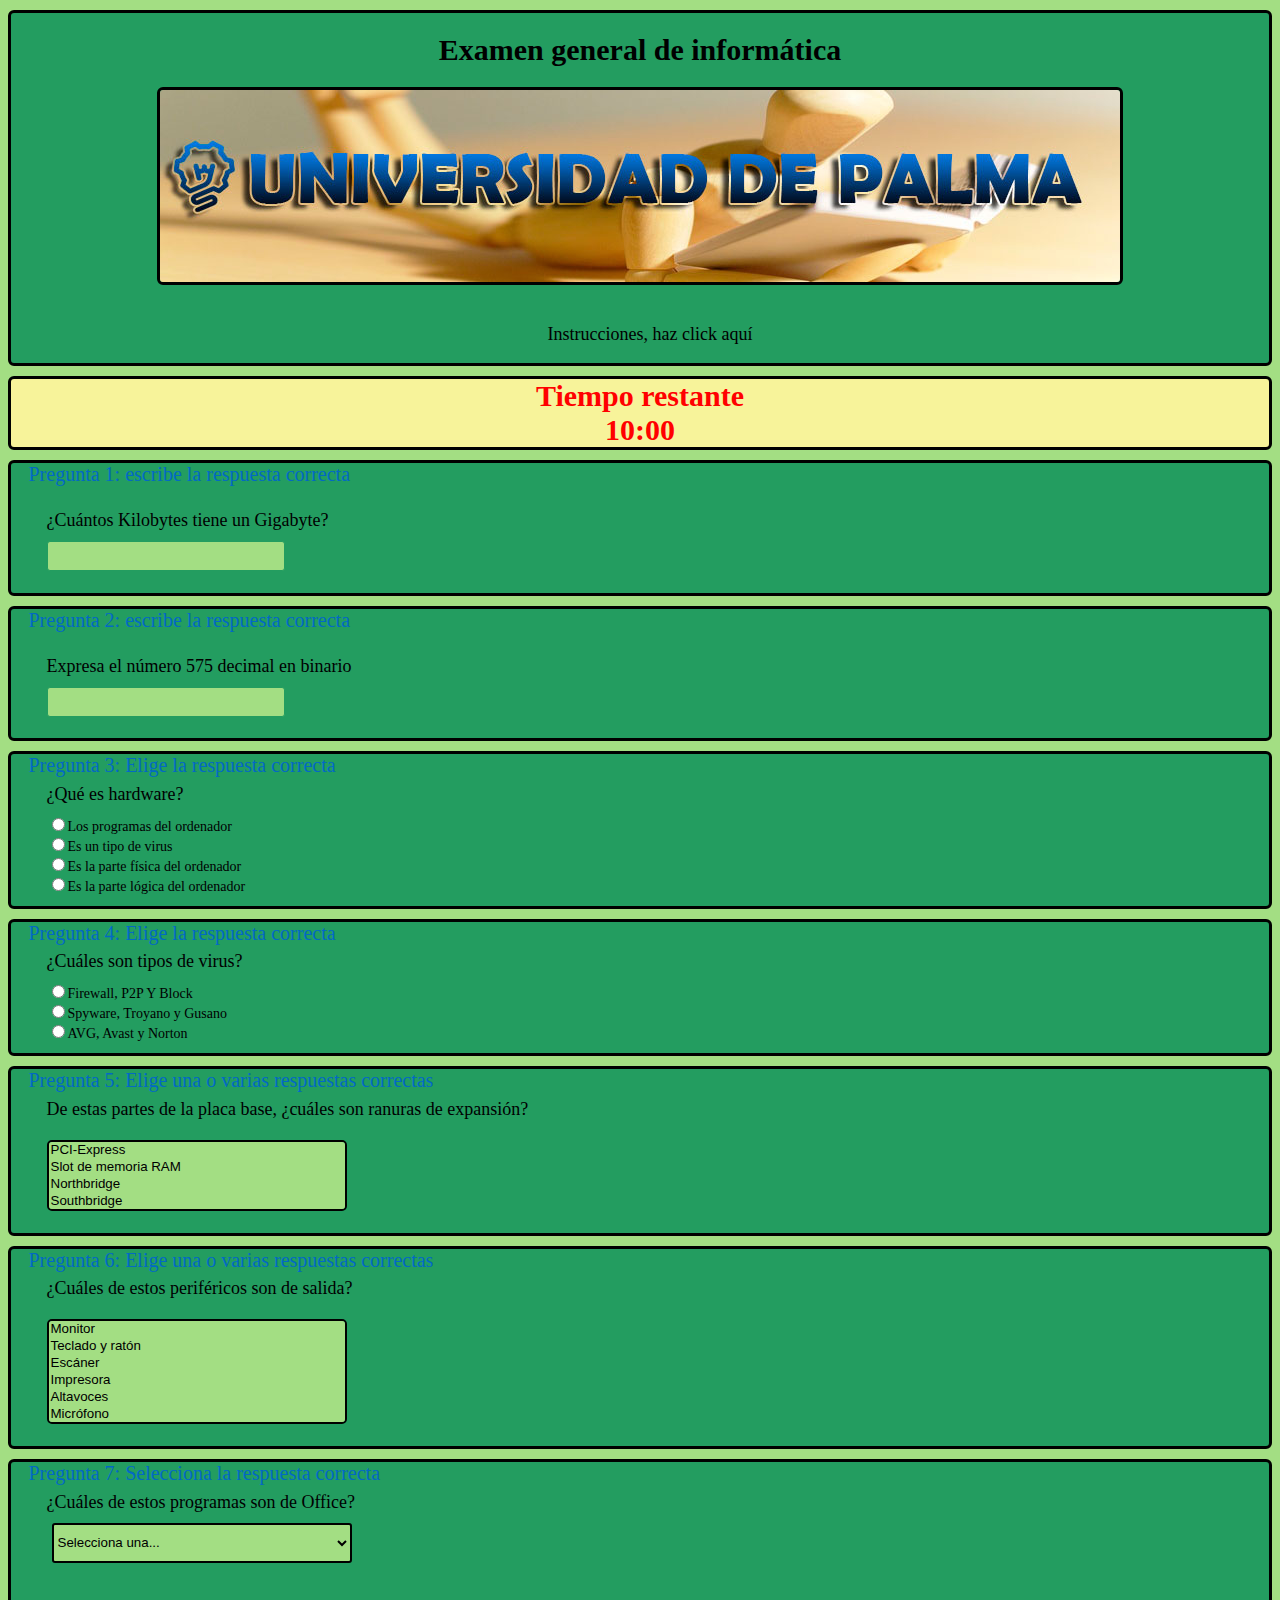
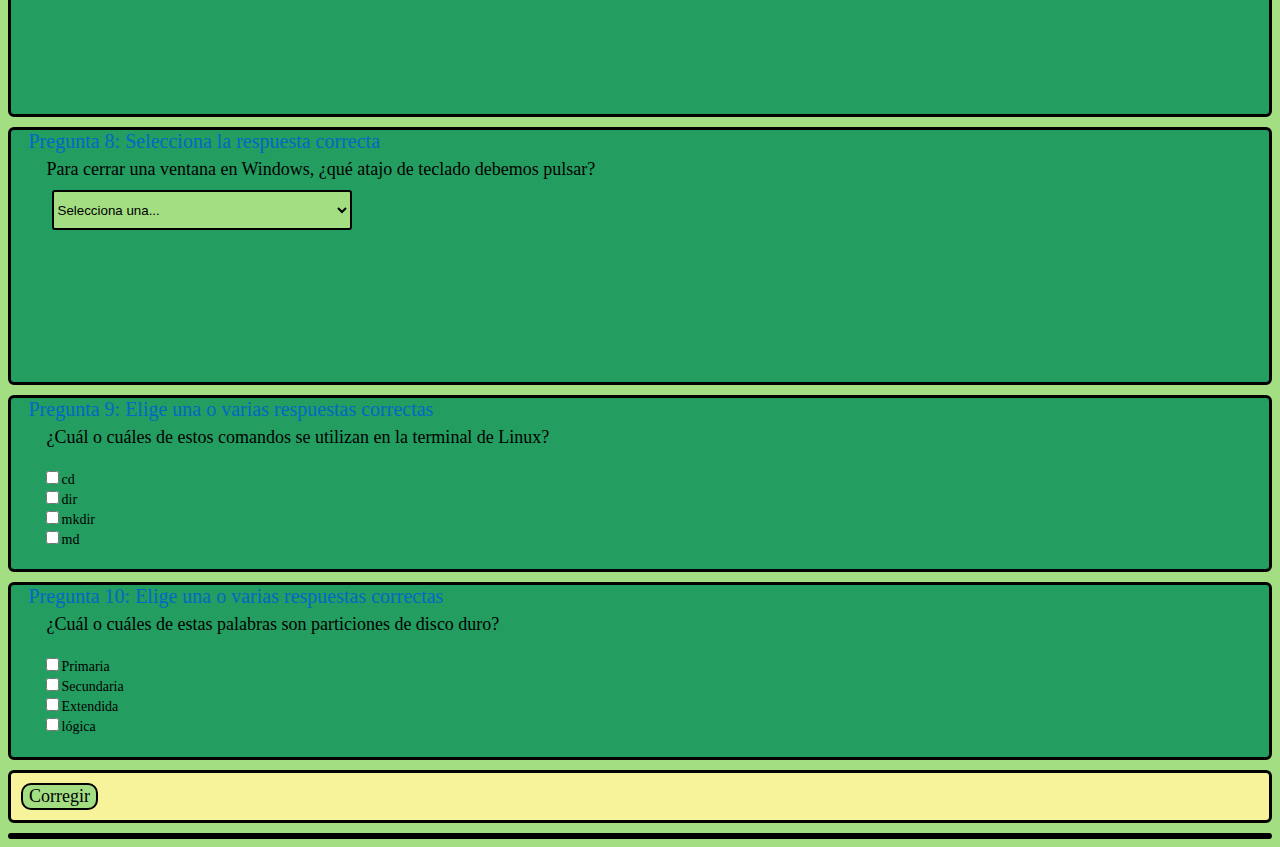
==== commit 44e14074: "Update examen.html" ====
--- a/examen.html
+++ b/examen.html
@@ -57,7 +57,7 @@
             <!-- PREGUNTA 3 -->	
             <div class="preguntastext">
             	<fieldset>
-            	<legend class="leyenda">Pregunta 3</legend>
+            	<legend class="leyenda">Pregunta 3: Elige la respuesta correcta</legend>
 				<div id="pregunta3" class="pregunta"></div>
 				<div id="radioDiv1" class="radiopcion"></div>
                 </fieldset>
@@ -66,7 +66,7 @@
             <!-- PREGUNTA 4 -->
             <div class="preguntastext">
             	<fieldset>
-            	<legend class="leyenda">Pregunta 4</legend>
+            	<legend class="leyenda">Pregunta 4: Elige la respuesta correcta</legend>
 				<div id="pregunta4" class="pregunta"></div>
 				<div id="radioDiv2" class="radiopcion"></div>
 				</fieldset>
@@ -75,7 +75,7 @@
             <!-- PREGUNTA 5 -->
 			<div class="preguntastext">
             	<fieldset>
-            	<legend class="leyenda">Pregunta 5</legend>
+            	<legend class="leyenda">Pregunta 5: Elige una o varias respuestas correctas</legend>
 				<div id="pregunta5" class="pregunta"></div>
 				<select multiple id="multiple1" class="smultiple1"  onclick="marcar(this)"></select>
                 </fieldset>
@@ -84,7 +84,7 @@
             <!-- PREGUNTA 6 -->
 			<div class="preguntastext">
             	<fieldset>
-            	<legend class="leyenda">Pregunta 6</legend>
+            	<legend class="leyenda">Pregunta 6: Elige una o varias respuestas correctas</legend>
 				<div id="pregunta6" class="pregunta"></div>
 				<select multiple id="multiple2" class="smultiple2" onclick="marcar(this)"></select>
                 </fieldset>
@@ -93,7 +93,7 @@
             <!-- PREGUNTA 7 -->
 			<div class="preguntastext">
             	<fieldset>
-            	<legend class="leyenda">Pregunta 7</legend>
+            	<legend class="leyenda">Pregunta 7: Selecciona la respuesta correcta</legend>
 				<div id="pregunta7" class="pregunta"></div>
 				<select id="select1" class="select">
 				<option selected value="-1">Selecciona una...</option>
@@ -104,7 +104,7 @@
             <!-- PREGUNTA 8 -->
 			<div class="preguntastext">
             	<fieldset>
-            	<legend class="leyenda">Pregunta 8</legend>
+            	<legend class="leyenda">Pregunta 8: Selecciona la respuesta correcta</legend>
 				<div id="pregunta8" class="pregunta"></div>
 				<select id="select2" class="select">
 				<option selected value="-1">Selecciona una...</option>
@@ -115,7 +115,7 @@
 			<!-- PREGUNTA 9 -->
             <div class="preguntastext">
             	<fieldset>
-            	<legend class="leyenda">Pregunta 9</legend>
+            	<legend class="leyenda">Pregunta 9: Elige una o varias respuestas correctas</legend>
                 <div id="pregunta9" class="pregunta"></div>
 				<div id="checkboxDiv1" class="textocheckbox"></div>
             	</fieldset>
@@ -124,7 +124,7 @@
             <!-- PREGUNTA 10 -->
             <div class="preguntastext">
             	<fieldset>
-            	<legend class="leyenda">Pregunta 10</legend>
+            	<legend class="leyenda">Pregunta 10: Elige una o varias respuestas correctas</legend>
 				<div id="pregunta10" class="pregunta"></div>
 				<div id="checkboxDiv2" class="textocheckbox"></div>
                 </fieldset>
--- a/css/d.css
+++ b/css/d.css
@@ -33,7 +33,7 @@
 		border:solid;
 		display:block;
 		margin:auto;
-		border-radius: 6px;		
+		border-radius: 6px;
 		}
 .pie	{
 		background-color:#F7F39A;
@@ -371,7 +371,8 @@
 		margin-left:10px;
 		}
 		
-/*Estilos del temporizador*/	
+/*Estilos del temporizador*/
+
 .temporizador {
 	font-family:Verdana;
 	font-size:30px;
--- a/css/m.css
+++ b/css/m.css
@@ -11,7 +11,7 @@
 		height:auto;
 		}
 img {
-	width:300px;
+		width:300px;
 	}
 	
 .cabecera 	{
@@ -67,10 +67,10 @@
   		border: 1px solid #239D60;
  		border-radius: 3px;
 		text-align:center;
-		widht:25%;
-		margin-bottom:10px;
-		margin-left:20px;
-    	box-sizing: border-box;
+		width:25%;
+		margin-bottom:10px;
+		margin-left:20px;
+    		box-sizing: border-box;
 		}
 
 .select {
@@ -86,25 +86,25 @@
 		}
 .select:before {
    	 	content: '';
-    	position: absolute;
-    	right: 5px;
-    	top: 12px;
-    	width: 0;
-    	height: 0;
-    	border-style: solid;
-    	border-width: 7px 5px 0 5px;
-    	border-color: #000000 transparent transparent transparent;
-    	z-index: 5;
-    	pointer-events: none;
+    		position: absolute;
+    		right: 5px;
+    		top: 12px;
+    		width: 0;
+    		height: 0;
+    		border-style: solid;
+    		border-width: 7px 5px 0 5px;
+    		border-color: #000000 transparent transparent transparent;
+    		z-index: 5;
+    		pointer-events: none;
   		}
 .select select {
    		padding: 5px 8px;
-    	width: 130%;
-    	border: none;
-    	box-shadow: none;
+    		width: 130%;
+    		border: none;
+    		box-shadow: none;
   		background-color:#A3DE83;
-    	background-image: none;
-    	appearance: none;
+    		background-image: none;
+    		appearance: none;
   		}
   
 .selectin {
@@ -259,16 +259,16 @@
 table {
 		border:none;
 		margin:0 auto;
-    	border-radius:10px;
+    		border-radius:10px;
 		height:auto;
 		width:100px;
 		}
 
 th {
-	font-size:18px;
-	border: 3px solid #000;
-	border-radius:10px;
-	background-color:#F7F39A;
+		font-size:18px;
+		border: 3px solid #000;
+		border-radius:10px;
+		background-color:#F7F39A;
 		}
 
 td {
@@ -321,13 +321,13 @@
 		}
 /*Estilos del temporizador*/	
 .temporizador {
-	font-family:Verdana;
-	font-size:30px;
-	color:#F00;
-	text-align:center;
-	background-color:#F7F39A;
-	border-radius:6px;
-	border:solid;
-	border-color:#000;
-	margin-top:10px;
-		}
+		font-family:Verdana;
+		font-size:30px;
+		color:#F00;
+		text-align:center;
+		background-color:#F7F39A;
+		border-radius:6px;
+		border:solid;
+		border-color:#000;
+		margin-top:10px;
+		}
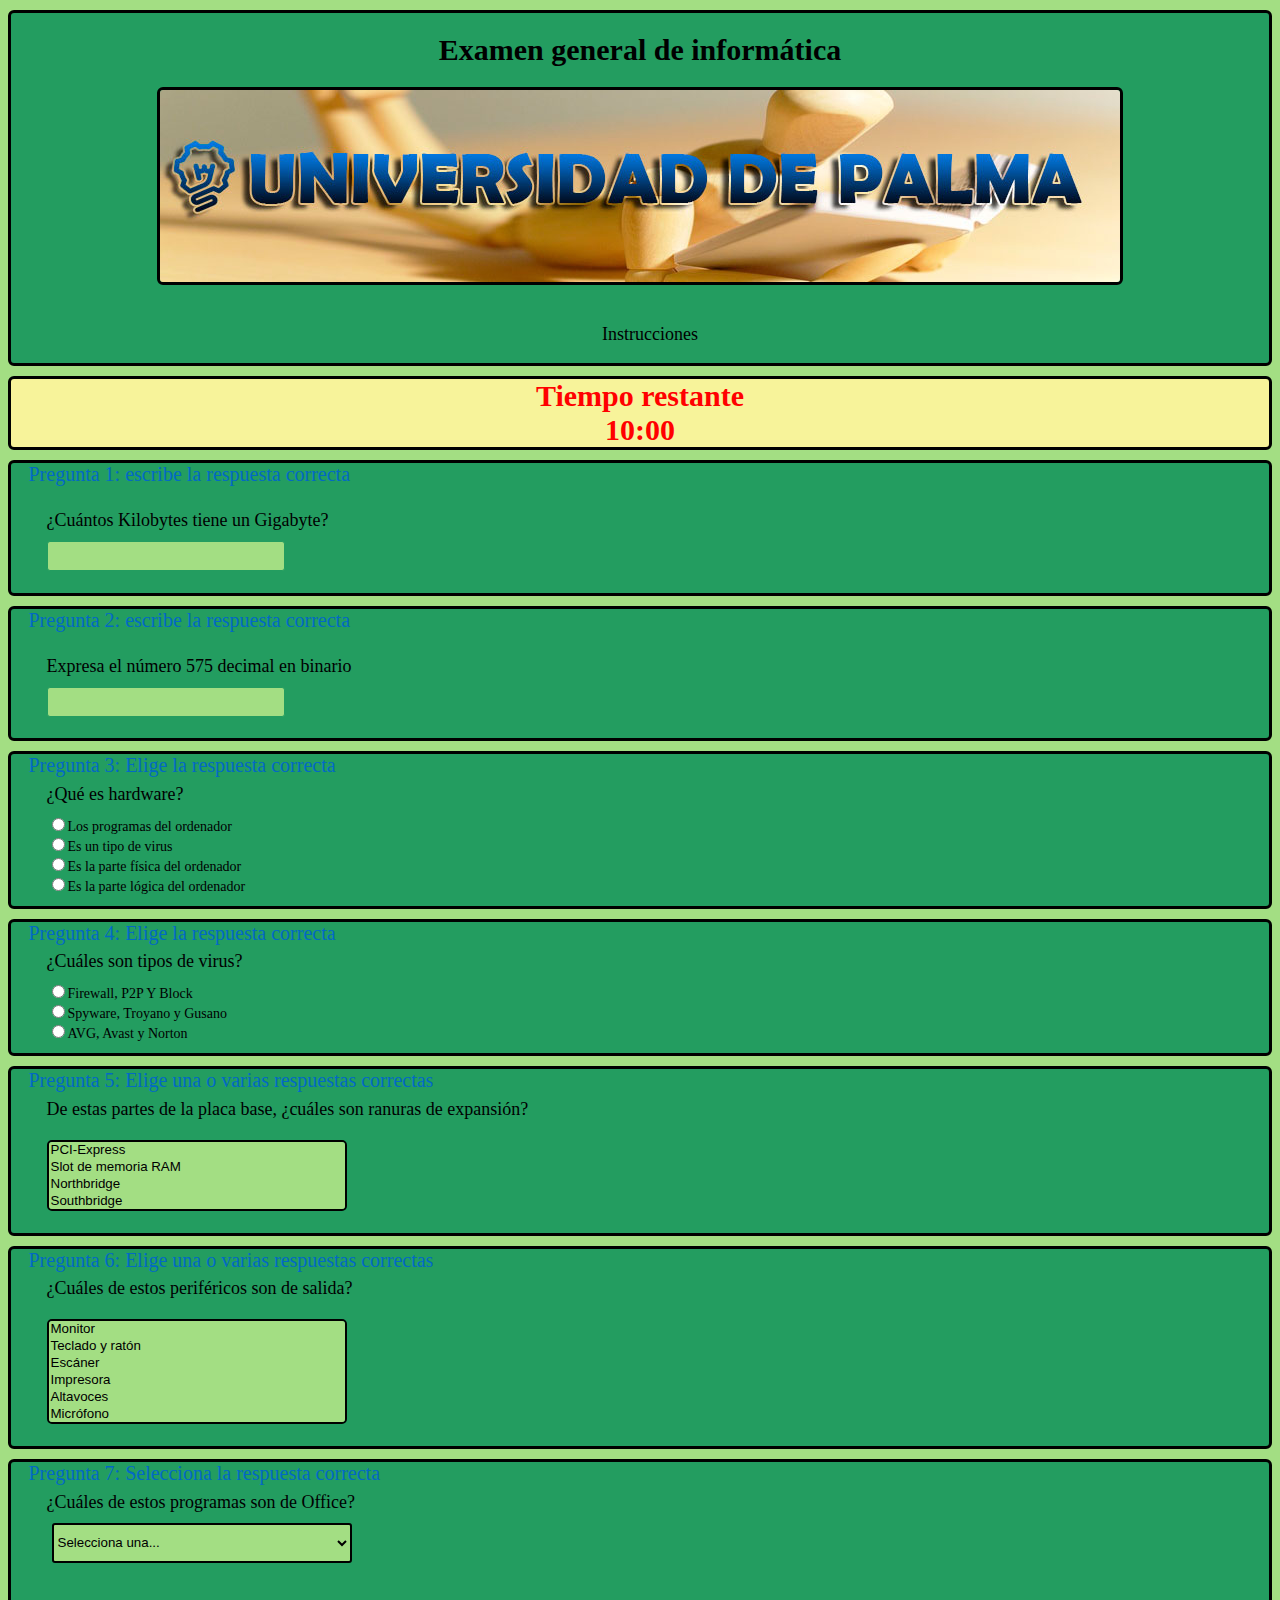
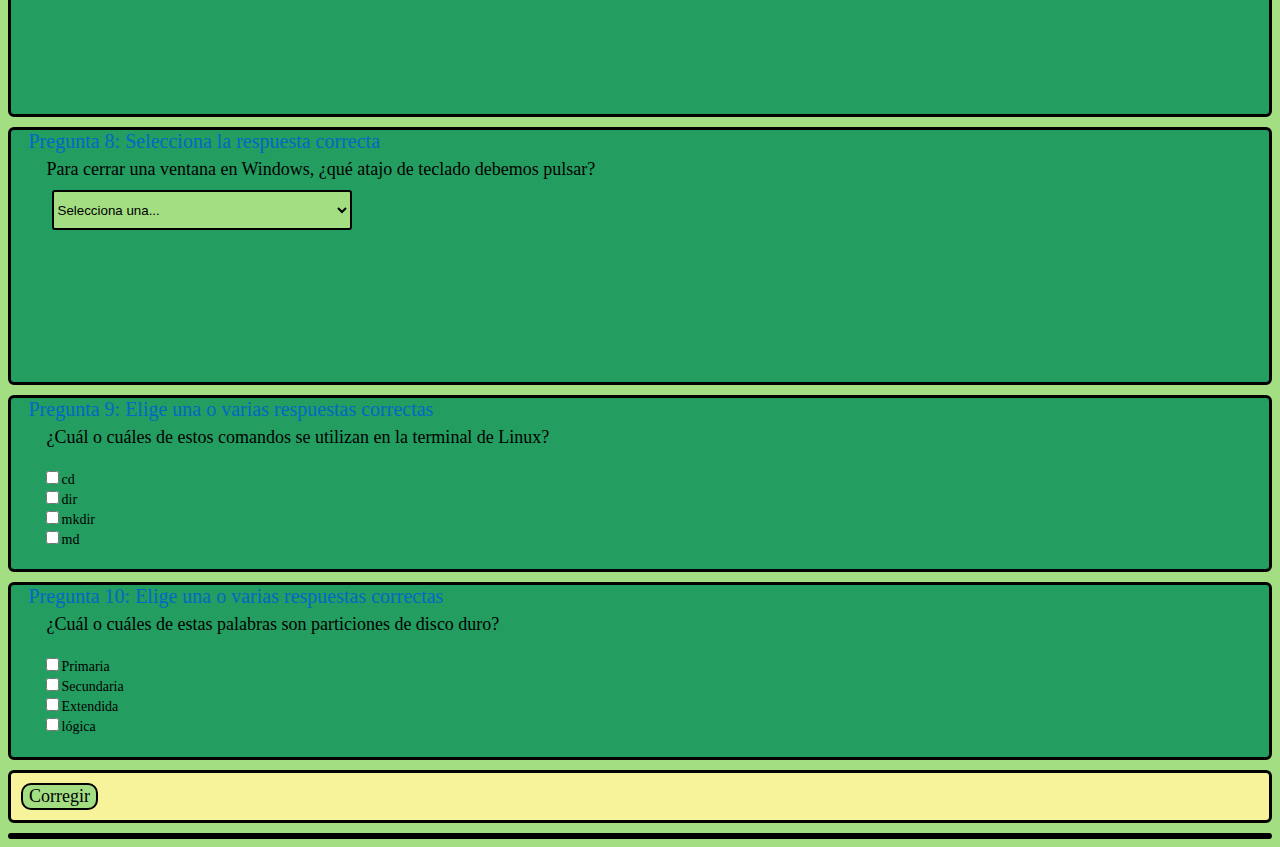
==== commit e8b6524a: "Update examen.html" ====
--- a/examen.html
+++ b/examen.html
@@ -16,12 +16,11 @@
     	<h1>Examen general de informática</h1>
     	<img class="banner" src="img/banner.jpg" alt="Logo de la universidad de Palma"><br>
     	<div class="popupdiv">
-    		<div class="popup" onclick="myFunction()"><p class="instrucciones">Instrucciones, haz click aquí</p>
+    		<div class="popup" onclick="myFunction()"><p class="instrucciones">Instrucciones</p>
 			<div class="popuptexto" id="myPopup">
         	<p>En este examen se pondrán a prueba tus conocimientos generales de informática.<br>
        		   Cada pregunta respondida correctamente vale 1 punto, haciendo un total de 10 puntos.<br>
                ¡Suerte!<br>
-               haz click en esta ventana para cerrarla
             </p>
         	</div>
 			</div>
--- a/css/d.css
+++ b/css/d.css
@@ -64,55 +64,45 @@
 		
 /* Contenedor Popup */
 .popup {
-    	position: relative;
+    		position: relative;
    		display: inline-block;
-    	cursor: pointer;
+    		cursor: pointer;
 		}
 
 /* Popup aparece en la parte superior */
-.popup .popuptexto {
-    	visibility: hidden;
-    	width:500px;
-    	background-color:#A3DE83;
-    	text-align: center;
-    	border-radius: 6px;
-    	position: absolute;
+		.popup .popuptexto {
+    		visibility: hidden;
+    		width:500px;
+    		background-color:#A3DE83;
+    		text-align: center;
+    		border-radius: 6px;
+    		position: absolute;
 		margin-left:-100px;
-    	z-index: 1;
-    	bottom: 125%;
+    		z-index: 1;
+    		bottom: 125%;
 		}
 
 /* Popup flecha */
 .popup .popuptexto::after {
-    	content: "";
-    	position: absolute;
-   	 	margin-left: -5px;
-    	border-width: 10px;
-    	border-style: solid;
-    	border-color: #000 transparent transparent transparent;
+    		content: "";
+    		position: absolute;
+   		margin-left: -5px;
+    		border-width: 10px;
+    		border-style: solid;
+    		border-color: #000 transparent transparent transparent;
 	
 		}
 
 /* Muestra el popup */
-.popup .mostrar {
-    	visibility: visible;
+		.popup .mostrar {
+    		visibility: visible;
 		border:3px solid #000;
 }
 
-/* Transparencia Popup */
-@-webkit-keyframes fadeIn {
-    	from {opacity: 0;} 
-    	to {opacity: 1;}
-}
-
-@keyframes fadeIn {
-    	from {opacity: 0;}
-    	to {opacity:1 ;}
-}
 	
 /* Estilos para el formulario */
 fieldset {
-		border: none;
+		border: 0 none;
 		}
 		
 input[type=text] {
@@ -121,7 +111,7 @@
 		text-align:center;
 		margin-bottom:10px;
 		margin-left:20px;
-    	box-sizing: border-box;
+    		box-sizing: border-box;
 		}
 
 .select {
@@ -137,25 +127,25 @@
 		}
 .select:before {
    	 	content: '';
-    	position: absolute;
-    	right: 5px;
-    	top: 12px;
-    	width: 0;
-    	height: 0;
-    	border-style: solid;
-    	border-width: 7px 5px 0 5px;
-    	border-color: #000000 transparent transparent transparent;
-    	z-index: 5;
-    	pointer-events: none;
+    		position: absolute;
+    		right: 5px;
+    		top: 12px;
+    		width: 0;
+    		height: 0;
+    		border-style: solid;
+    		border-width: 7px 5px 0 5px;
+    		border-color: #000000 transparent transparent transparent;
+    		z-index: 5;
+    		pointer-events: none;
   		}
 .select select {
    		padding: 5px 8px;
-    	width: 130%;
-    	border: none;
-    	box-shadow: none;
+    		width: 130%;
+    		border: none;
+    		box-shadow: none;
   		background-color:#A3DE83;
-    	background-image: none;
-    	appearance: none;
+    		background-image: none;
+    		appearance: none;
   		}
   
 .selectin {
@@ -310,16 +300,16 @@
 table {
 		border:none;
 		margin:0 auto;
-    	border-radius:10px;
+    		border-radius:10px;
 		height:auto;
 		width:auto;
 		}
 
 th {
-	font-size:18px;
-	border: 3px solid #000;
-	border-radius:10px;
-	background-color:#F7F39A;
+		font-size:18px;
+		border: 3px solid #000;
+		border-radius:10px;
+		background-color:#F7F39A;
 		}
 
 td {
@@ -374,13 +364,13 @@
 /*Estilos del temporizador*/
 
 .temporizador {
-	font-family:Verdana;
-	font-size:30px;
-	color:#F00;
-	text-align:center;
-	background-color:#F7F39A;
-	border-radius:6px;
-	border:solid;
-	border-color:#000;
-	margin-top:10px;
-		}
+		font-family:Verdana;
+		font-size:30px;
+		color:#F00;
+		text-align:center;
+		background-color:#F7F39A;
+		border-radius:6px;
+		border:solid;
+		border-color:#000;
+		margin-top:10px;
+		}
--- a/css/m.css
+++ b/css/m.css
@@ -60,7 +60,7 @@
 		
 /* Estilos para el formulario */
 fieldset {
-		border: none;
+		border: 0 none;
 		}
 
 input[type=text] {
